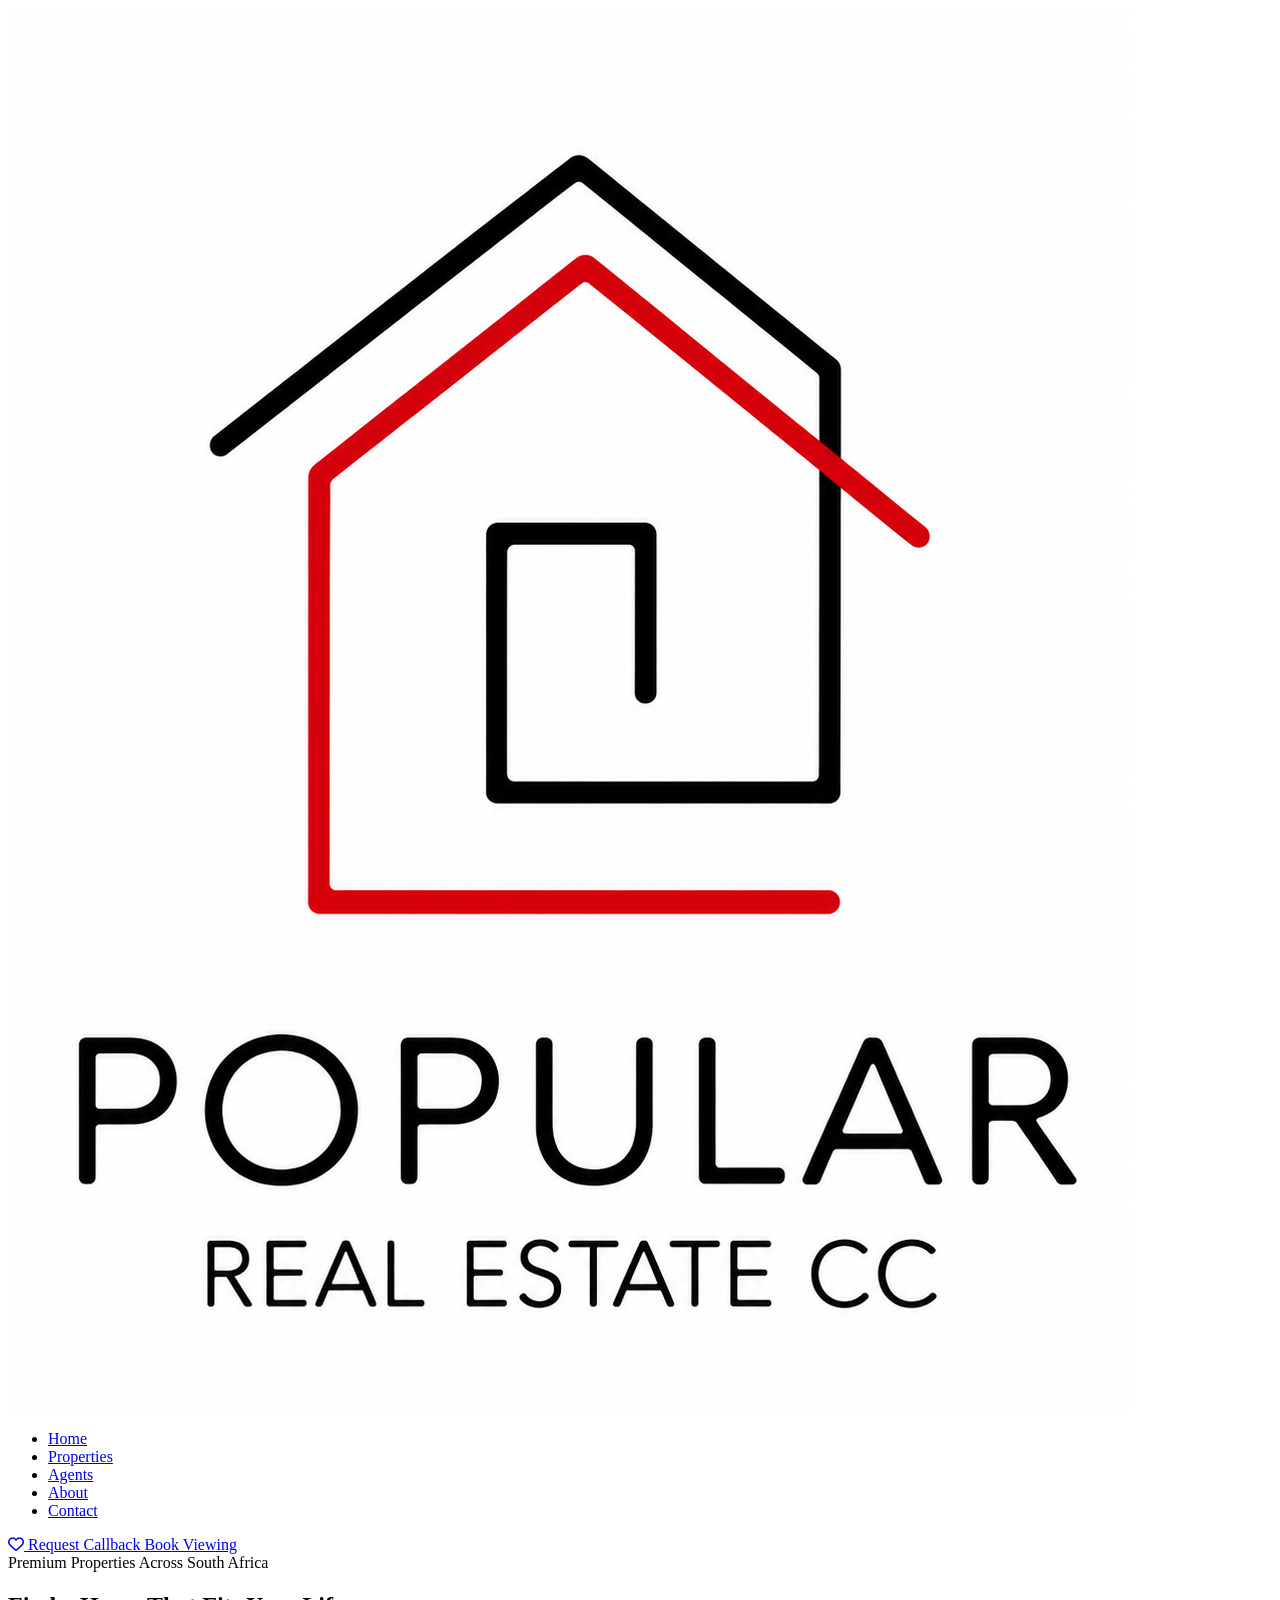
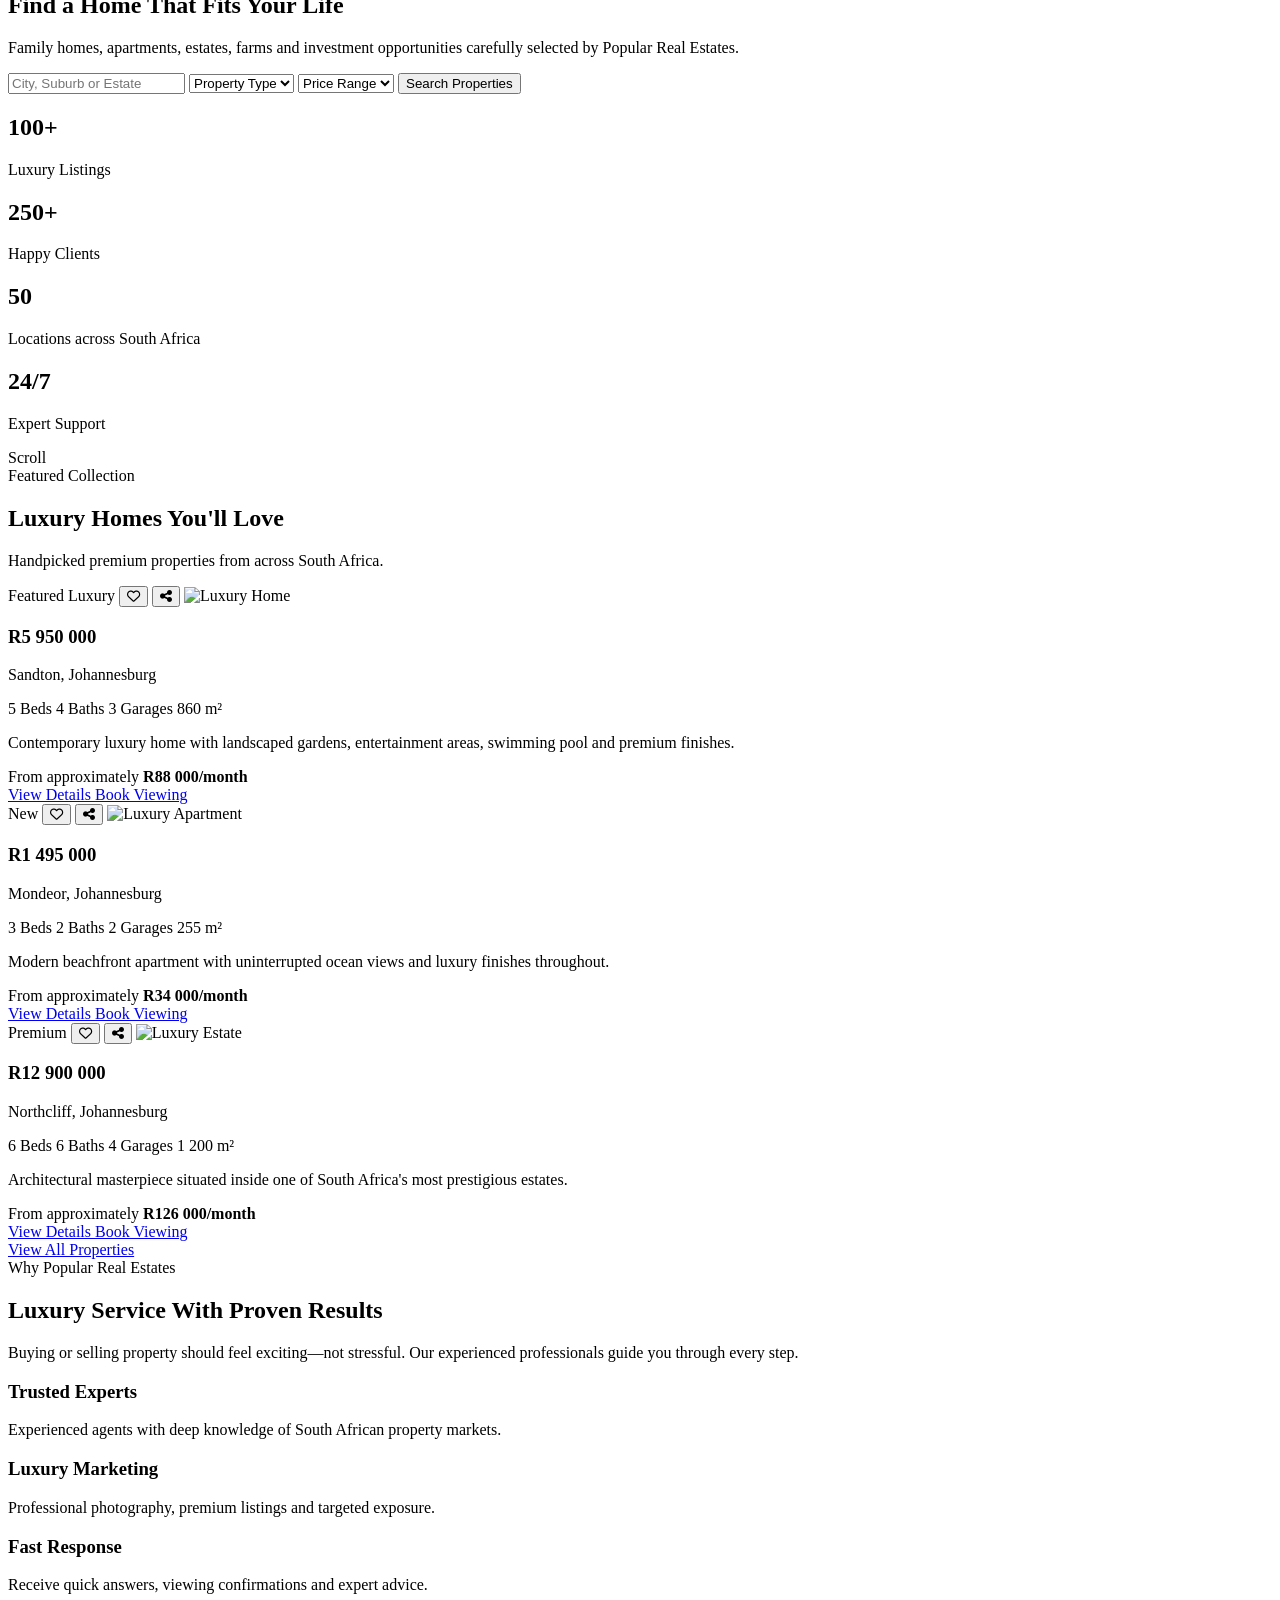
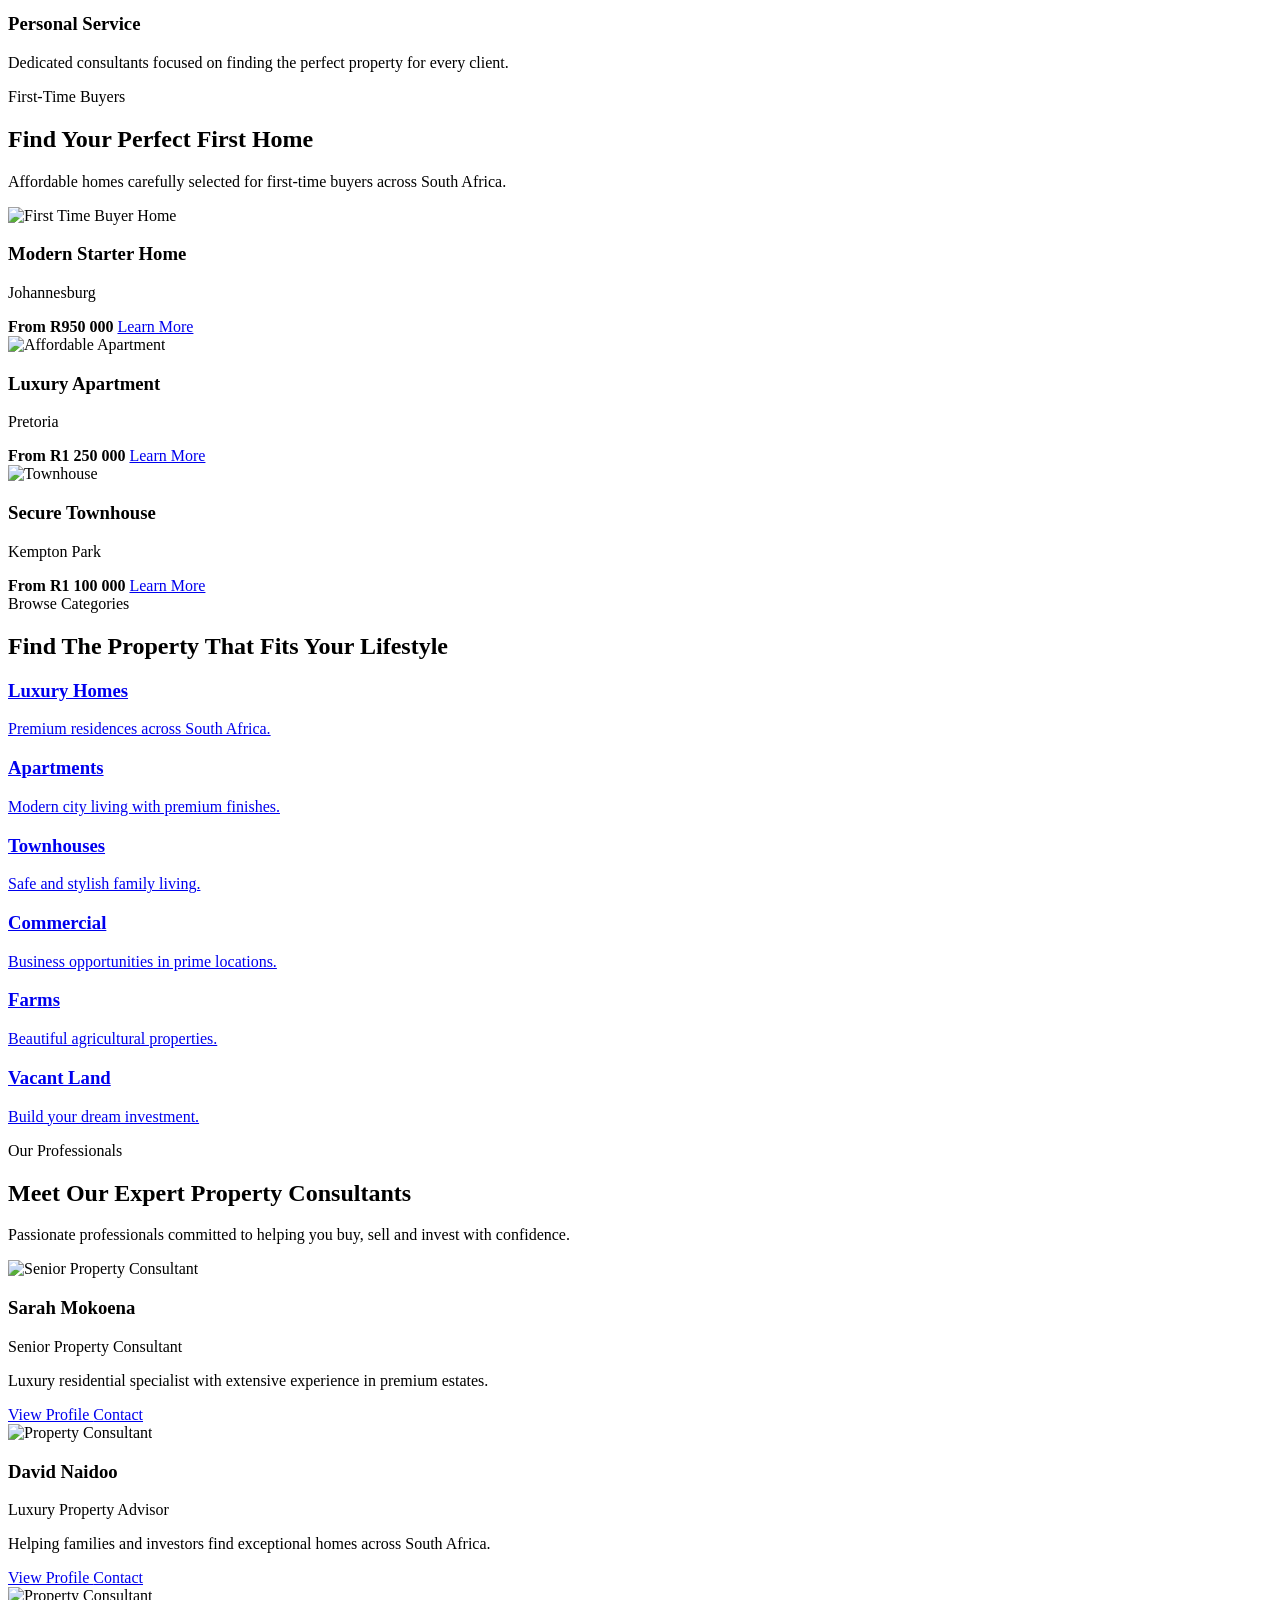
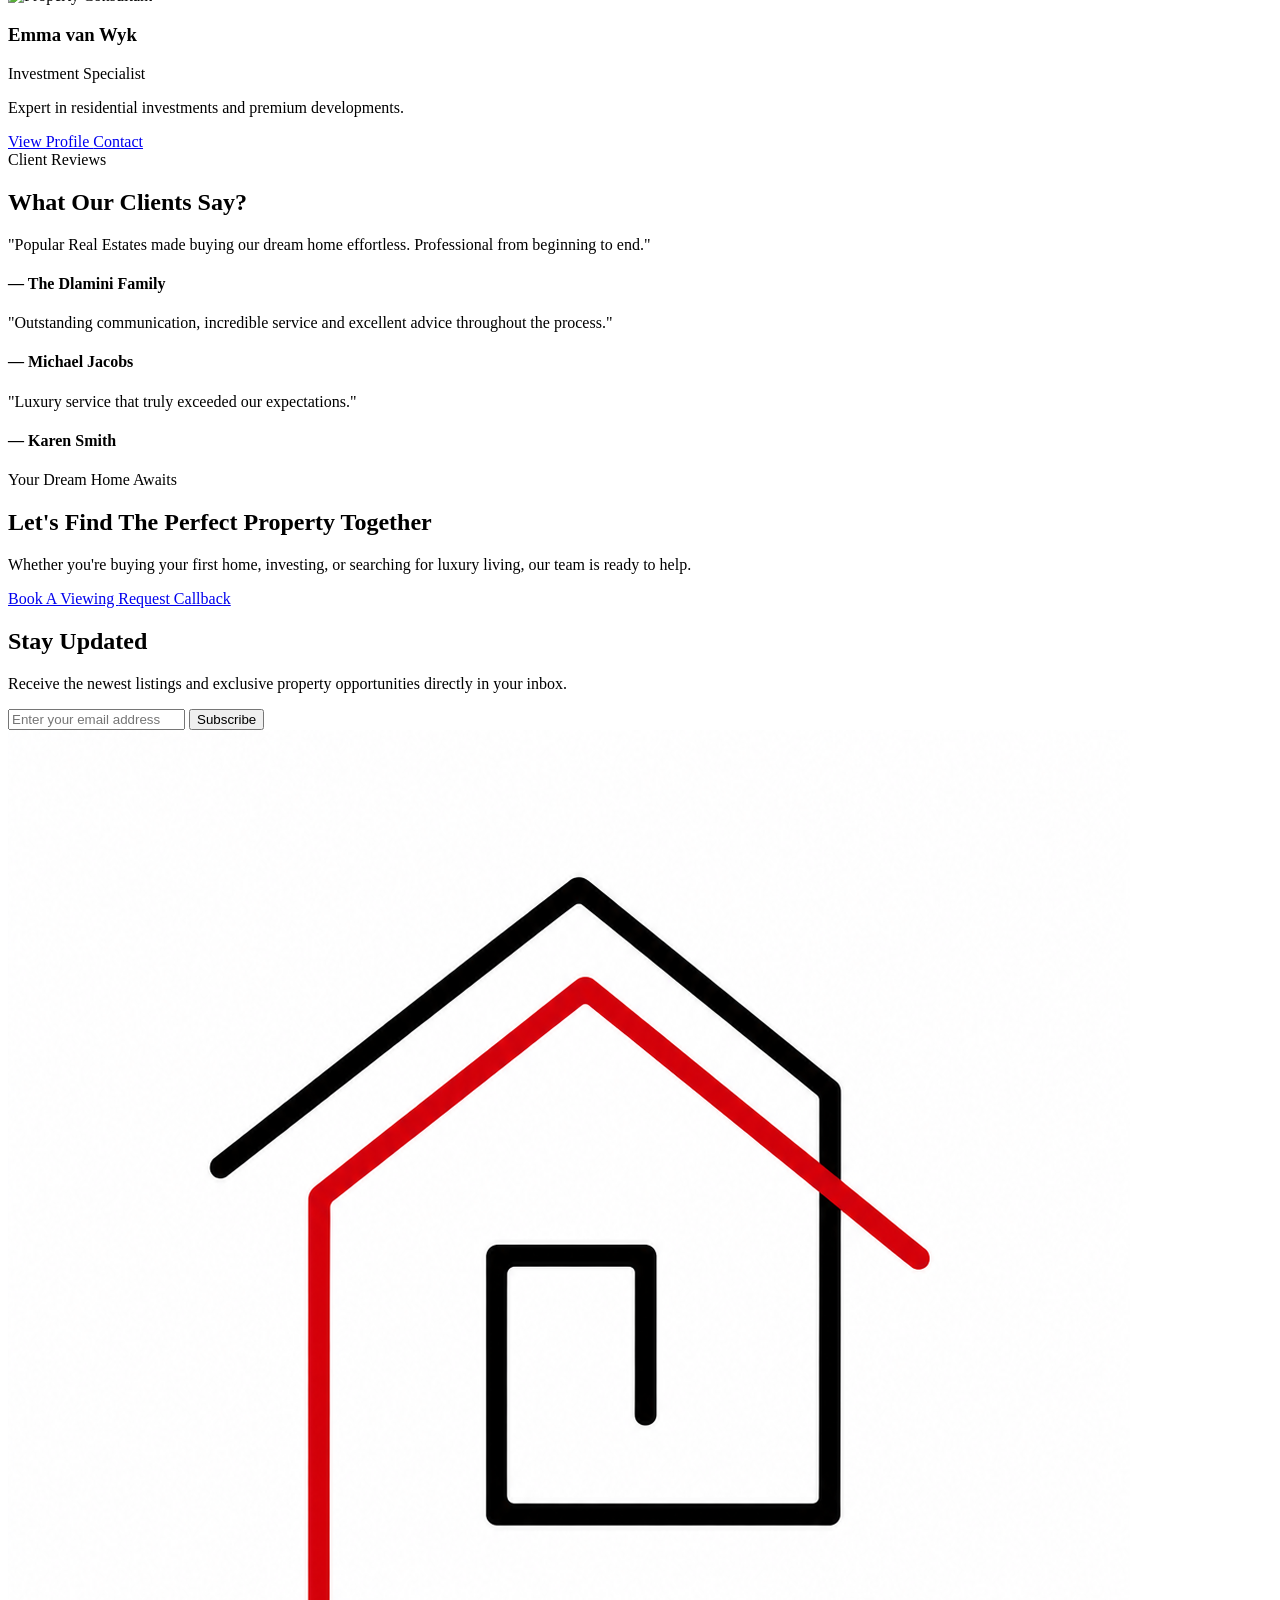
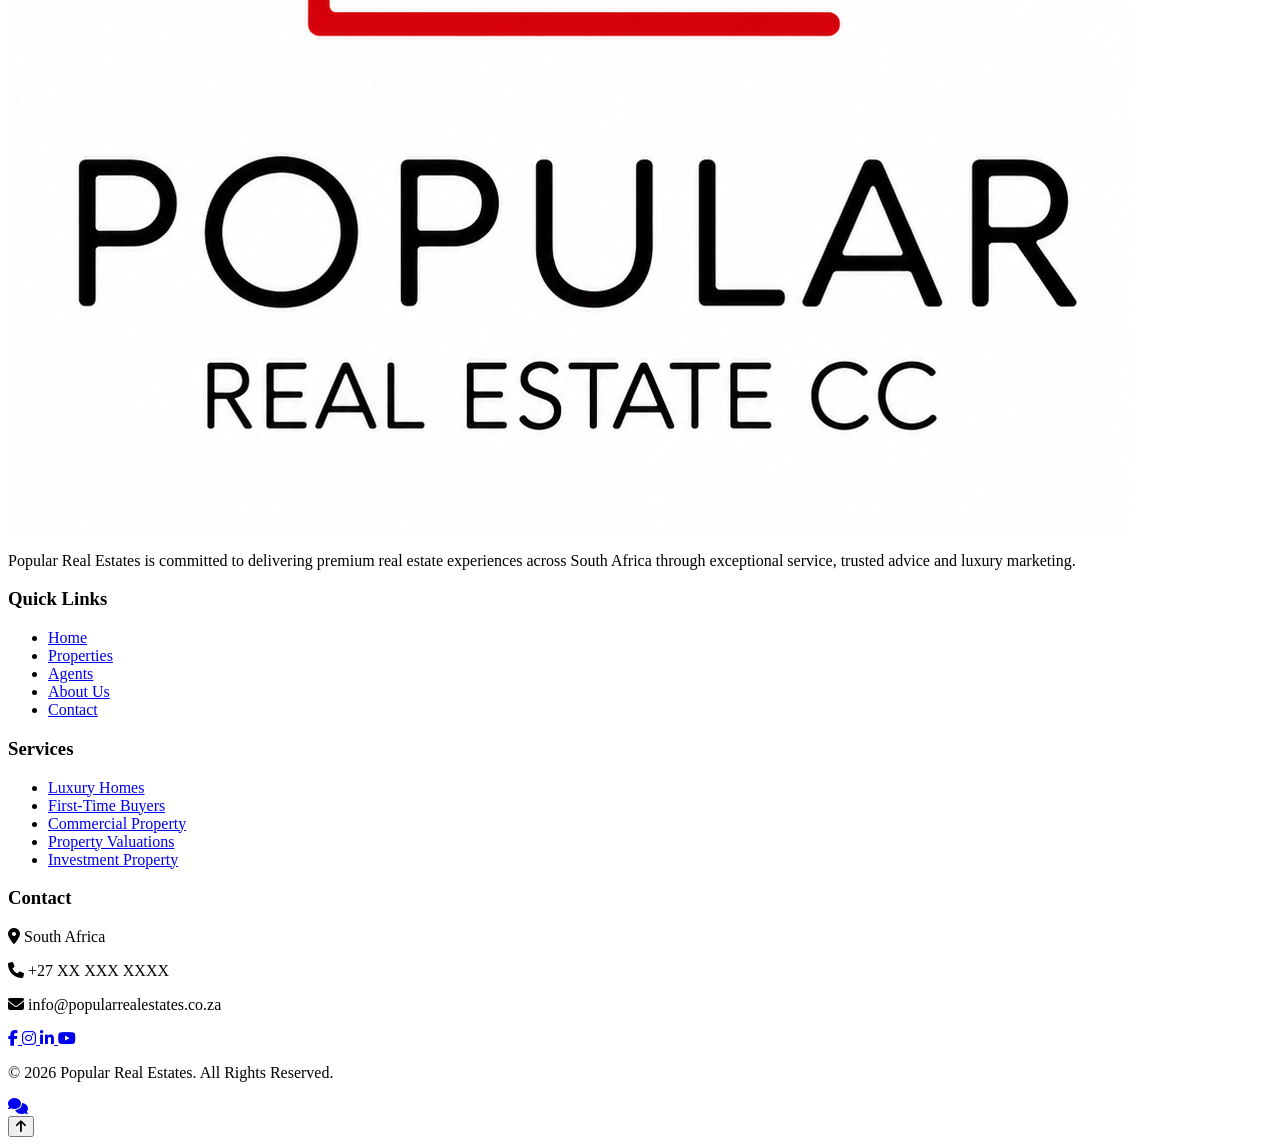
==== index.html @ c2e0d17d "Rename index (1).html to index.html" ====
<!DOCTYPE html>
<html lang="en">

<head>

    <!-- =========================================
         POPULAR REAL ESTATES
         Luxury Real Estate Website
         ========================================= -->

    <meta charset="UTF-8">
    <meta http-equiv="X-UA-Compatible" content="IE=edge">

    <meta name="viewport"
          content="width=device-width, initial-scale=1.0">

    <title>Popular Real Estates </title>

    <meta name="description"
          content="Find luxury homes, apartments, estates, farms, commercial property and investment opportunities across South Africa with Popular Real Estates.">

    <meta name="keywords"
          content="South Africa Real Estate, Luxury Homes, Property, Houses, Apartments, Estates">

    <meta name="author"
          content="Popular Real Estates">

    <meta name="theme-color"
          content="#ffffff">

    <!-- Open Graph -->

    <meta property="og:title"
          content="Popular Real Estates">

    <meta property="og:description"
          content="Luxury Real Estate Across South Africa">

    <meta property="og:type"
          content="website">

    <meta property="og:image"
          content="images/og-image.jpg">

    <meta property="og:url"
          content="https://www.popularrealestates.co.za">

    <!-- Favicon -->

    <link rel="icon"
          href="file_000000007e6871f497534b16cdddd2fa.png">

    <!-- Google Fonts -->

    <link rel="preconnect"
          href="https://fonts.googleapis.com">

    <link rel="preconnect"
          href="https://fonts.gstatic.com"
          crossorigin>

    <link href="https://fonts.googleapis.com/css2?family=Outfit:wght@200;300;400;500;600;700;800&display=swap"
          rel="stylesheet">

<link rel="stylesheet"
href="https://cdnjs.cloudflare.com/ajax/libs/font-awesome/6.6.0/css/all.min.css">

    <!-- CSS -->

    <link rel="stylesheet"
          href="style.css">

</head>

<body>

<div id="loader">

    <div class="loader-logo">

        <img src="file_000000007e6871f497534b16cdddd2fa.png"
             alt="Popular Real Estates">

    </div>

    <div class="loader-line"></div>

</div>

<header>

<nav class="navbar">

<div class="logo">

<a href="index.html">

<img src="file_000000007e6871f497534b16cdddd2fa.png"
     alt="Popular Real Estates Logo">

</a>

</div>

<ul class="nav-links">

<li><a href="index.html" class="active">Home</a></li>

<li><a href="properties.html">Properties</a></li>

<li><a href="agents.html">Agents</a></li>

<li><a href="about.html">About</a></li>

<li><a href="contact.html">Contact</a></li>

</ul>

<div class="nav-actions">

<a href="saved.html"
class="icon-btn">

<i class="far fa-heart"></i>

</a>

<a href="callback.html"
class="btn btn-outline">

Request Callback

</a>

<a href="book-viewing.html"
class="btn btn-primary">

Book Viewing

</a>

</div>

<div class="mobile-menu">

<span></span>

<span></span>

<span></span>

</div>

</nav>

</header>

<main>

<section class="hero">

<div class="hero-overlay"></div>

<div class="hero-content">

<span class="hero-tag">

Premium Properties Across South Africa

</span>

<h1>

Find a Home That Fits Your Life

</h1>

<p>

Family homes, apartments, estates, farms and investment opportunities carefully selected by Popular Real Estates.

</p>

<form class="property-search">

<div class="search-grid">

<input
type="text"
placeholder="City, Suburb or Estate">

<select>

<option>Property Type</option>

<option>House</option>

<option>Apartment</option>

<option>Townhouse</option>

<option>Single rooms</option>

<option>Commercial</option>

<option>Land</option>

</select>

<select>

<option>Price Range</option>

<option>R250 000+</option>

<option>R500 000+</option>

<option>R750 000+</option>

<option>R1 Million+</option>

<option>R5 Million+</option>

</select>

<button type="submit" class="btn btn-primary">
    Search Properties
</button>

</div>

</form>

<div class="hero-stats">

<div>

<h2>100+</h2>

<p>Luxury Listings</p>

</div>

<div>

<h2>250+</h2>

<p>Happy Clients</p>

</div>

<div>

<h2>50</h2>

<p>Locations across South Africa</p>

</div>

<div>

<h2>24/7</h2>

<p>Expert Support</p>

</div>

</div>

</div>

<div class="hero-scroll">

Scroll

</div>

</section>

<section class="featured-properties">

<div class="section-header">

<span>

Featured Collection

</span>

<h2>

Luxury Homes You'll Love

</h2>

<p>

Handpicked premium properties from across South Africa.

</p>

</div>

<div class="property-grid">







<!-- =========================
     Property Card 1
========================== -->

<article class="property-card luxury">

    <div class="property-image">

        <span class="property-badge featured">
            Featured
        </span>

        <span class="property-badge luxury-tag">
            Luxury
        </span>

        <button class="card-icon favourite-btn">

<i class="fa-regular fa-heart"></i>

</button>

<button class="card-icon share-btn">

<i class="fa-solid fa-share-nodes"></i>

</button>

        <img src="https://images.unsplash.com/photo-1600585154340-be6161a56a0c?auto=format&fit=crop&w=1600&q=80"
             alt="Luxury Home"
             loading="lazy">

    </div>

    <div class="property-content">

        <h3>R5 950 000</h3>

        <p class="property-location">

            Sandton, Johannesburg

        </p>

        <div class="property-features">

            <span>5 Beds</span>

            <span>4 Baths</span>

            <span>3 Garages</span>

            <span>860 m²</span>

        </div>

        <p class="property-description">

            Contemporary luxury home with landscaped gardens,
            entertainment areas, swimming pool and premium finishes.

        </p>

        <div class="bond-preview">

            From approximately <strong>R88 000/month</strong>

        </div>

        <div class="card-buttons">

            <a href="property-details.html"
               class="btn btn-outline">

                View Details

            </a>

            <a href="book-viewing.html"
               class="btn btn-primary">

                Book Viewing

            </a>

        </div>

    </div>

</article>

<!-- =========================
     Property Card 2
========================== -->

<article class="property-card">

    <div class="property-image">

        <span class="property-badge new">
            New
        </span>

        <button class="card-icon favourite-btn">

<i class="fa-regular fa-heart"></i>

</button>

        <button class="card-icon share-btn">

<i class="fa-solid fa-share-nodes"></i>

</button>

        <img src="https://images.unsplash.com/photo-1600607687939-ce8a6c25118c?auto=format&fit=crop&w=1600&q=80"
             alt="Luxury Apartment"
             loading="lazy">

    </div>

    <div class="property-content">

        <h3>R1 495 000</h3>

        <p class="property-location">

            Mondeor, Johannesburg 

        </p>

        <div class="property-features">

            <span>3 Beds</span>

            <span>2 Baths</span>

            <span>2 Garages</span>

            <span>255 m²</span>

        </div>

        <p class="property-description">

            Modern beachfront apartment with uninterrupted ocean
            views and luxury finishes throughout.

        </p>

        <div class="bond-preview">

            From approximately <strong>R34 000/month</strong>

        </div>

        <div class="card-buttons">

            <a href="property-details.html"
               class="btn btn-outline">

                View Details

            </a>

            <a href="book-viewing.html"
               class="btn btn-primary">

                Book Viewing

            </a>

        </div>

    </div>

</article>

<!-- =========================
     Property Card 3
========================== -->

<article class="property-card">

    <div class="property-image">

        <span class="property-badge premium">
            Premium
        </span>

        <button class="card-icon favourite-btn">

<i class="fa-regular fa-heart"></i>

</button>

        <button class="card-icon share-btn">

<i class="fa-solid fa-share-nodes"></i>

</button>

        <img src="https://images.unsplash.com/photo-1600047509807-ba8f99d2cdde?auto=format&fit=crop&w=1600&q=80"
             alt="Luxury Estate"
             loading="lazy">

    </div>

    <div class="property-content">

        <h3>R12 900 000</h3>

        <p class="property-location">

            Northcliff, Johannesburg 

        </p>

        <div class="property-features">

            <span>6 Beds</span>

            <span>6 Baths</span>

            <span>4 Garages</span>

            <span>1 200 m²</span>

        </div>

        <p class="property-description">

            Architectural masterpiece situated inside one of South
            Africa's most prestigious estates.

        </p>

        <div class="bond-preview">

            From approximately <strong>R126 000/month</strong>

        </div>

        <div class="card-buttons">

            <a href="property-details.html"
               class="btn btn-outline">

                View Details

            </a>

            <a href="book-viewing.html"
               class="btn btn-primary">

                Book Viewing

            </a>

        </div>

    </div>

</article>

</div>

<div class="section-button">

    <a href="properties.html"
       class="btn btn-primary">

        View All Properties

    </a>

</div>

</section>

<!-- =====================================
     WHY CHOOSE US
===================================== -->

<section class="why-us">

<div class="section-header">

<span>

Why Popular Real Estates

</span>

<h2>

Luxury Service With Proven Results

</h2>

<p>

Buying or selling property should feel exciting—not stressful.
Our experienced professionals guide you through every step.

</p>

</div>

<div class="why-grid">

<div class="why-card">

<h3>Trusted Experts</h3>

<p>

Experienced agents with deep knowledge of South African property markets.

</p>

</div>

<div class="why-card">

<h3>Luxury Marketing</h3>

<p>

Professional photography, premium listings and targeted exposure.

</p>

</div>

<div class="why-card">

<h3>Fast Response</h3>

<p>

Receive quick answers, viewing confirmations and expert advice.

</p>

</div>

<div class="why-card">

<h3>Personal Service</h3>

<p>

Dedicated consultants focused on finding the perfect property for every client.

</p>

</div>

</div>

</section>


<!-- =====================================
     FIRST TIME BUYERS
===================================== -->

<section class="first-buyers">

    <div class="section-header">

        <span>First-Time Buyers</span>

        <h2>Find Your Perfect First Home</h2>

        <p>
            Affordable homes carefully selected for first-time buyers
            across South Africa.
        </p>

    </div>

    <div class="buyer-grid">

        <article class="buyer-card">

            <img src="https://images.unsplash.com/photo-1600573472550-8090b5e0745e?auto=format&fit=crop&w=1600&q=80"
                 alt="First Time Buyer Home"
                 loading="lazy">

            <div class="buyer-content">

                <h3>Modern Starter Home</h3>

                <p>Johannesburg</p>

                <strong>From R950 000</strong>

                <a href="property-details.html"
                   class="btn btn-outline">

                    Learn More

                </a>

            </div>

        </article>

        <article class="buyer-card">

            <img src="https://images.unsplash.com/photo-1600607687644-c7171b42498f?auto=format&fit=crop&w=1600&q=80"
                 alt="Affordable Apartment"
                 loading="lazy">

            <div class="buyer-content">

                <h3>Luxury Apartment</h3>

                <p>Pretoria</p>

                <strong>From R1 250 000</strong>

                <a href="property-details.html"
                   class="btn btn-outline">

                    Learn More

                </a>

            </div>

        </article>

        <article class="buyer-card">

            <img src="https://images.unsplash.com/photo-1605146769289-440113cc3d00?auto=format&fit=crop&w=1600&q=80"
                 alt="Townhouse"
                 loading="lazy">

            <div class="buyer-content">

                <h3>Secure Townhouse</h3>

                <p>Kempton Park</p>

                <strong>From R1 100 000</strong>

                <a href="property-details.html"
                   class="btn btn-outline">

                    Learn More

                </a>

            </div>

        </article>

    </div>

</section>

<!-- =====================================
     PROPERTY CATEGORIES
===================================== -->

<section class="categories">

    <div class="section-header">

        <span>Browse Categories</span>

        <h2>Find The Property That Fits Your Lifestyle</h2>

    </div>

    <div class="category-grid">

        <a href="#" class="category-card">

            <h3>Luxury Homes</h3>

            <p>Premium residences across South Africa.</p>

        </a>

        <a href="#" class="category-card">

            <h3>Apartments</h3>

            <p>Modern city living with premium finishes.</p>

        </a>

        <a href="#" class="category-card">

            <h3>Townhouses</h3>

            <p>Safe and stylish family living.</p>

        </a>

        <a href="#" class="category-card">

            <h3>Commercial</h3>

            <p>Business opportunities in prime locations.</p>

        </a>

        <a href="#" class="category-card">

            <h3>Farms</h3>

            <p>Beautiful agricultural properties.</p>

        </a>

        <a href="#" class="category-card">

            <h3>Vacant Land</h3>

            <p>Build your dream investment.</p>

        </a>

    </div>

</section>

<!-- =====================================
     MEET OUR AGENTS
===================================== -->

<section class="agents">

    <div class="section-header">

        <span>Our Professionals</span>

        <h2>Meet Our Expert Property Consultants</h2>

        <p>
            Passionate professionals committed to helping you buy,
            sell and invest with confidence.
        </p>

    </div>

    <div class="agents-grid">

        <article class="agent-card">

            <img src="https://images.unsplash.com/photo-1504593811423-6dd665756598?auto=format&fit=crop&w=800&q=80"
                 alt="Senior Property Consultant"
                 loading="lazy">

            <div class="agent-content">

                <h3>Sarah Mokoena</h3>

                <span>Senior Property Consultant</span>

                <p>
                    Luxury residential specialist with extensive
                    experience in premium estates.
                </p>

                <div class="agent-buttons">

                    <a href="agents.html"
                       class="btn btn-outline">
                        View Profile
                    </a>

                    <a href="contact.html"
                       class="btn btn-primary">
                        Contact
                    </a>

                </div>

            </div>

        </article>

        <article class="agent-card">

            <img src="https://images.unsplash.com/photo-1506794778202-cad84cf45f1d?auto=format&fit=crop&w=800&q=80"
                 alt="Property Consultant"
                 loading="lazy">

            <div class="agent-content">

                <h3>David Naidoo</h3>

                <span>Luxury Property Advisor</span>

                <p>
                    Helping families and investors find exceptional
                    homes across South Africa.
                </p>

                <div class="agent-buttons">

                    <a href="agents.html"
                       class="btn btn-outline">
                        View Profile
                    </a>

                    <a href="contact.html"
                       class="btn btn-primary">
                        Contact
                    </a>

                </div>

            </div>

        </article>

        <article class="agent-card">

            <img src="https://images.unsplash.com/photo-1500648767791-00dcc994a43e?auto=format&fit=crop&w=800&q=80"
                 alt="Property Consultant"
                 loading="lazy">

            <div class="agent-content">

                <h3>Emma van Wyk</h3>

                <span>Investment Specialist</span>

                <p>
                    Expert in residential investments and premium
                    developments.
                </p>

                <div class="agent-buttons">

                    <a href="agents.html"
                       class="btn btn-outline">
                        View Profile
                    </a>

                    <a href="contact.html"
                       class="btn btn-primary">
                        Contact
                    </a>

                </div>

            </div>

        </article>

    </div>

</section>

<!-- =====================================
     TESTIMONIALS
===================================== -->

<section class="testimonials">

    <div class="section-header">

        <span>Client Reviews</span>

        <h2>What Our Clients Say?</h2>

    </div>

    <div class="testimonial-grid">

        <article class="testimonial-card">

            <p>

                "Popular Real Estates made buying our dream home
                effortless. Professional from beginning to end."

            </p>

            <h4>— The Dlamini Family</h4>

        </article>

        <article class="testimonial-card">

            <p>

                "Outstanding communication, incredible service and
                excellent advice throughout the process."

            </p>

            <h4>— Michael Jacobs</h4>

        </article>

        <article class="testimonial-card">

            <p>

                "Luxury service that truly exceeded our expectations."

            </p>

            <h4>— Karen Smith</h4>

        </article>

    </div>

</section>

<!-- =====================================
     CALL TO ACTION
===================================== -->

<section class="cta">

    <div class="cta-content">

        <span>Your Dream Home Awaits</span>

        <h2>
            Let's Find The Perfect Property Together
        </h2>

        <p>

            Whether you're buying your first home, investing,
            or searching for luxury living, our team is ready
            to help.

        </p>

        <div class="cta-buttons">

            <a href="book-viewing.html"
               class="btn btn-primary">

                Book A Viewing

            </a>

            <a href="callback.html"
               class="btn btn-outline">

                Request Callback

            </a>

        </div>

    </div>

</section>

<!-- =====================================
     NEWSLETTER
===================================== -->

<section class="newsletter">

    <div class="newsletter-content">

        <h2>
            Stay Updated
        </h2>

        <p>

            Receive the newest listings and exclusive property
            opportunities directly in your inbox.

        </p>

        <form class="newsletter-form">

            <input
                type="email"
                placeholder="Enter your email address"
                required>

            <button type="submit"
                    class="btn btn-primary">

                Subscribe

            </button>

    </form>  
  
    </div>  
  
</section>  
  
<!-- =====================================  
     FOOTER  
===================================== -->  
  
</main>  
  
<footer class="footer">  
  
    <div class="footer-container">  
  
        <div class="footer-column">  
  
            <img src="file_000000007e6871f497534b16cdddd2fa.png"  
                 alt="Popular Real Estates Logo"  
                 class="footer-logo">  
  
            <p>  
                Popular Real Estates is committed to delivering premium  
                real estate experiences across South Africa through  
                exceptional service, trusted advice and luxury marketing.  
            </p>  
  
        </div>  
  
        <div class="footer-column">  
  
            <h3>Quick Links</h3>  
  
            <ul>  
  
                <li><a href="index.html">Home</a></li>  
  
                <li><a href="properties.html">Properties</a></li>  
  
                <li><a href="agents.html">Agents</a></li>  
  
                <li><a href="about.html">About Us</a></li>  
  
                <li><a href="contact.html">Contact</a></li>  
  
            </ul>  
  
        </div>  
  
        <div class="footer-column">  
  
            <h3>Services</h3>  
  
            <ul>  
  
                <li><a href="#">Luxury Homes</a></li>  
  
                <li><a href="#">First-Time Buyers</a></li>  
  
                <li><a href="#">Commercial Property</a></li>  
  
                <li><a href="#">Property Valuations</a></li>  
  
                <li><a href="#">Investment Property</a></li>  
  
            </ul>  
  
        </div>  
  
        <div class="footer-column">  
  
            <h3>Contact</h3>  

  <p><i class="fas fa-location-dot"></i> South Africa</p>

<p><i class="fas fa-phone"></i> +27 XX XXX XXXX</p>

<p><i class="fas fa-envelope"></i> info@popularrealestates.co.za</p>  
  
            <div class="social-links">  
  
                <a href="#" aria-label="Facebook">
    <i class="fab fa-facebook-f"></i>
</a>

<a href="#" aria-label="Instagram">
    <i class="fab fa-instagram"></i>
</a>

<a href="#" aria-label="LinkedIn">
    <i class="fab fa-linkedin-in"></i>
</a>

<a href="#" aria-label="YouTube">
    <i class="fab fa-youtube"></i>
</a>
            </div>  
  
        </div>  
  
    </div>  
  
    <div class="footer-bottom">  
  
        <p>  
            © 2026 Popular Real Estates. All Rights Reserved.  
        </p>  
  
    </div>  
  
</footer>  
  
<!-- =====================================  
     FLOATING ACTION BUTTONS  
===================================== -->  
  
<div class="floating-actions">

<a href="#"
   class="floating-btn chatbot-btn"
   aria-label="AI Chat">

<i class="fas fa-comments"></i>

</a>

</div>
  
<!-- =====================================  
     MOBILE BOTTOM NAVIGATION  
===================================== -->  
  

  
<!-- =====================================  
     BACK TO TOP BUTTON  
===================================== -->  
  
<button id="backToTop"  
        class="back-to-top"  
        aria-label="Back to Top">  
  
    <i class="fas fa-arrow-up"></i>  
  
</button>  
  
<!-- =====================================  
     JAVASCRIPT  
===================================== -->  
  
<script src="script.js"></script>  
  
</body>  
  
</html>
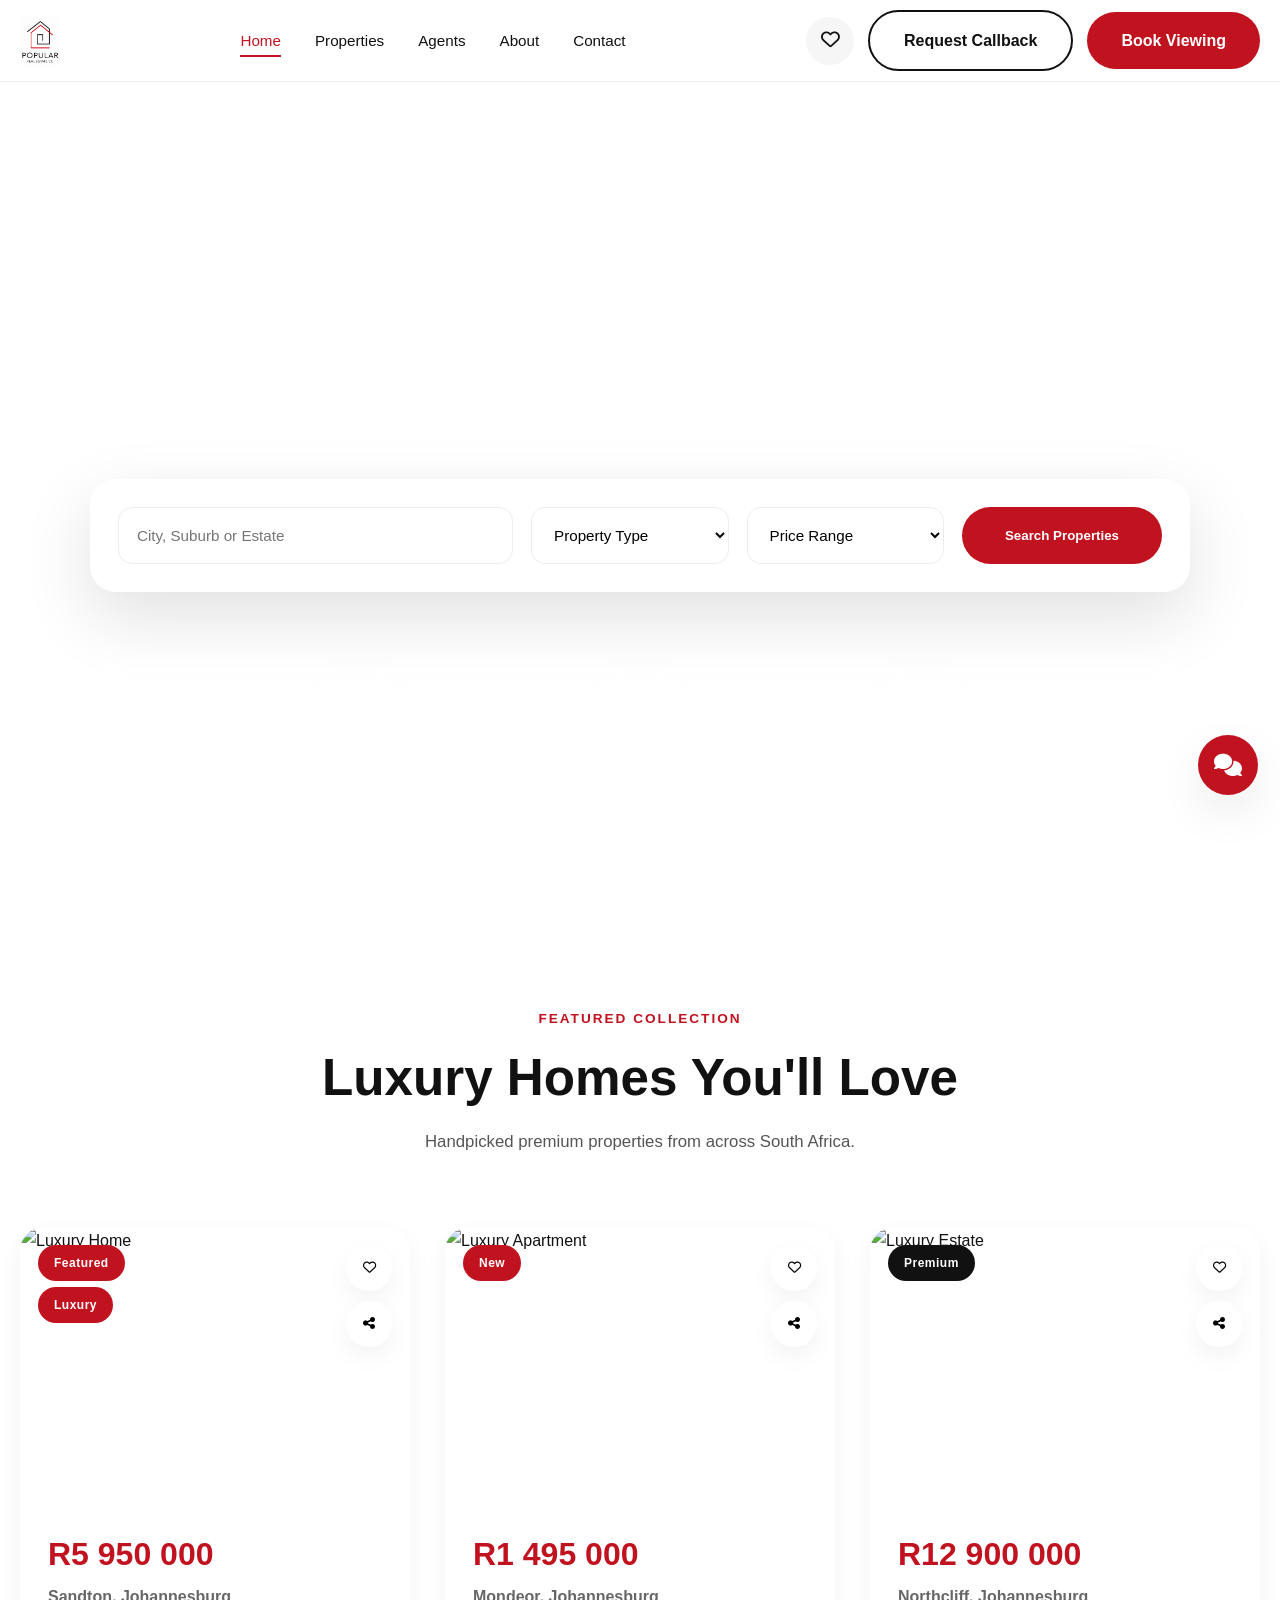
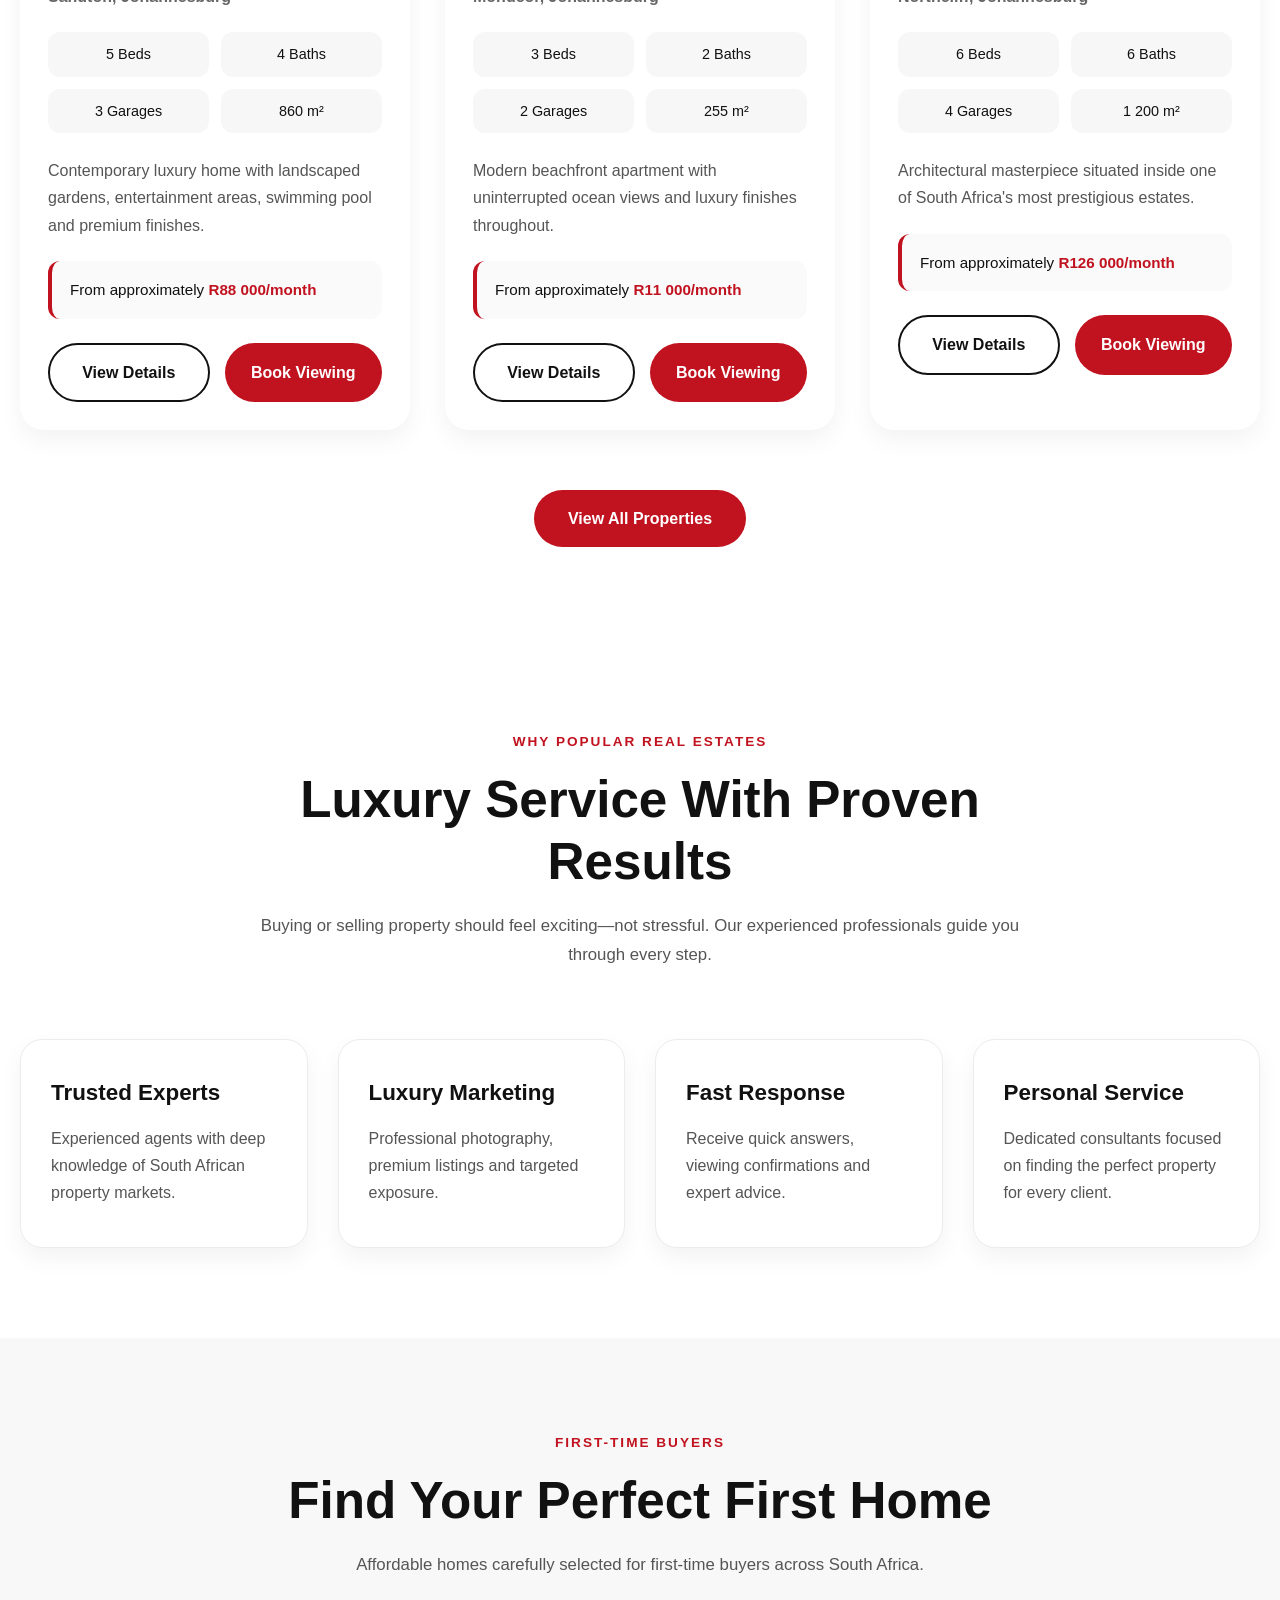
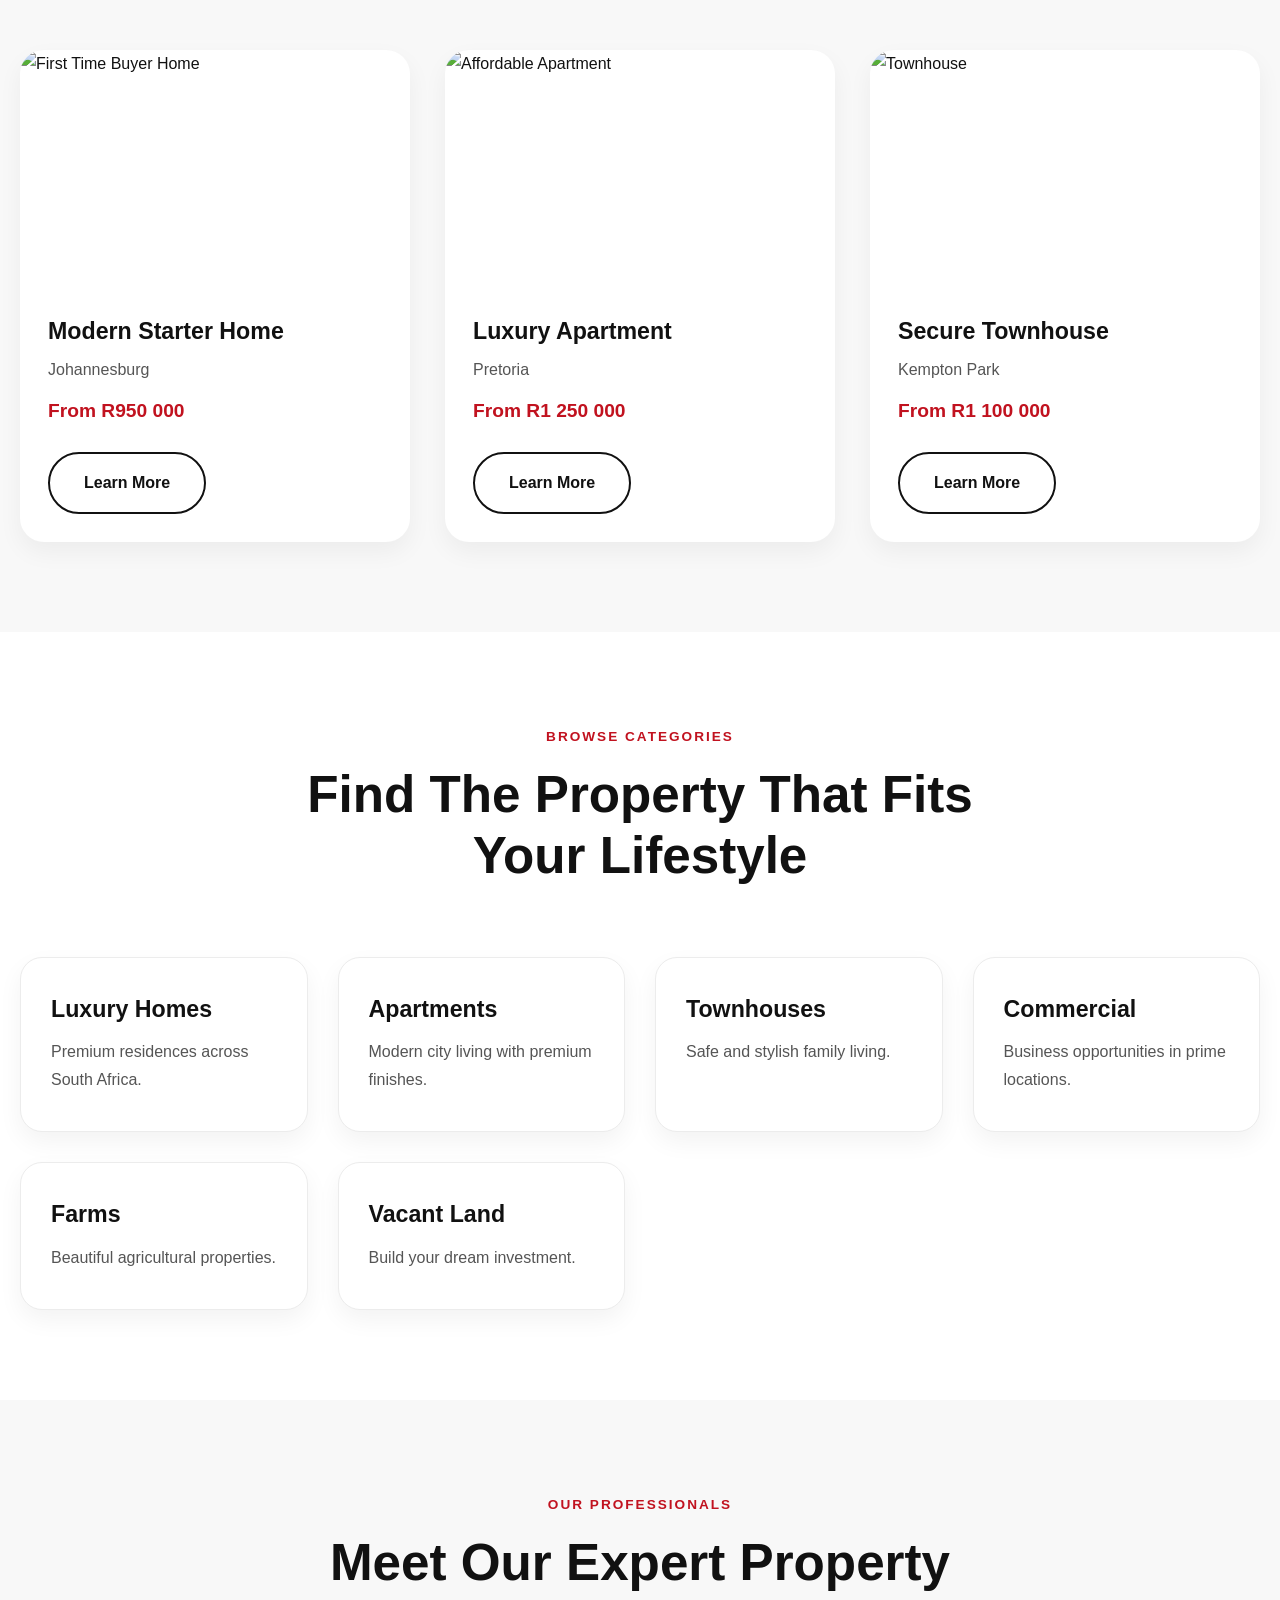
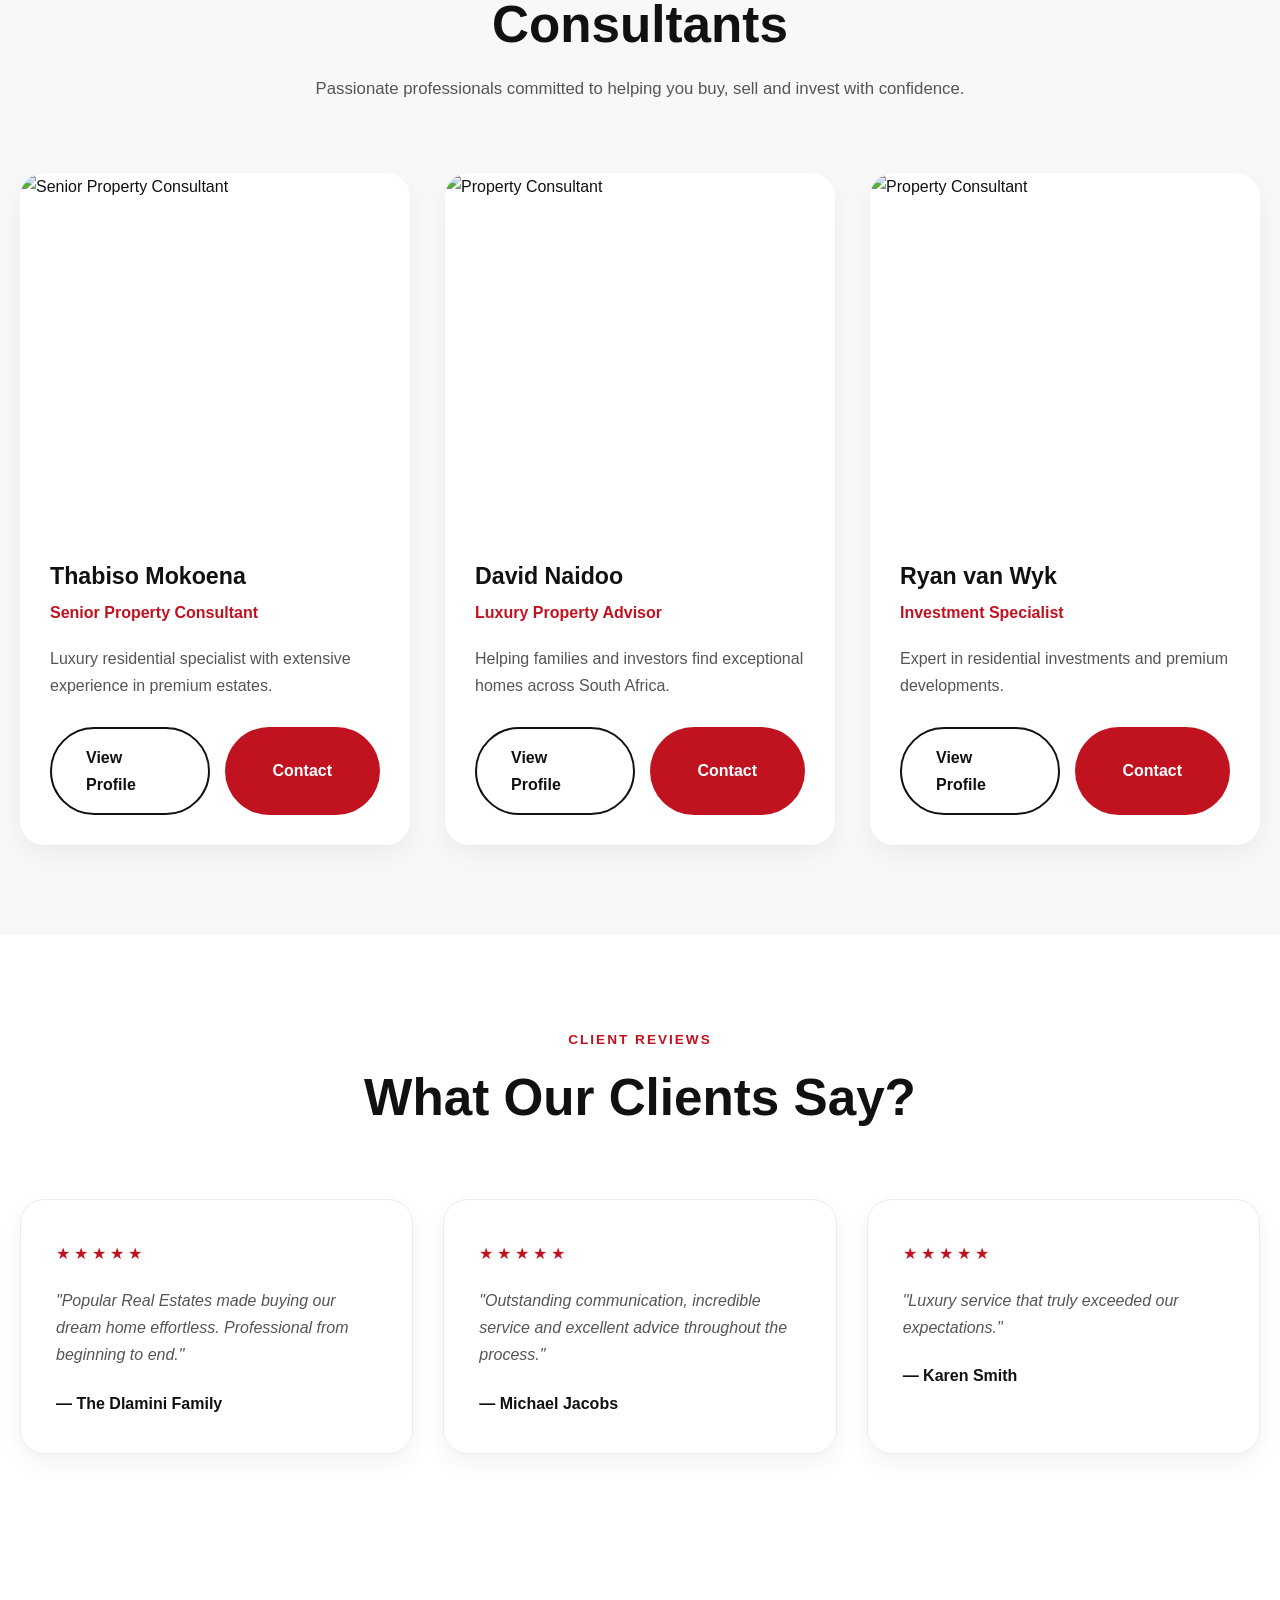
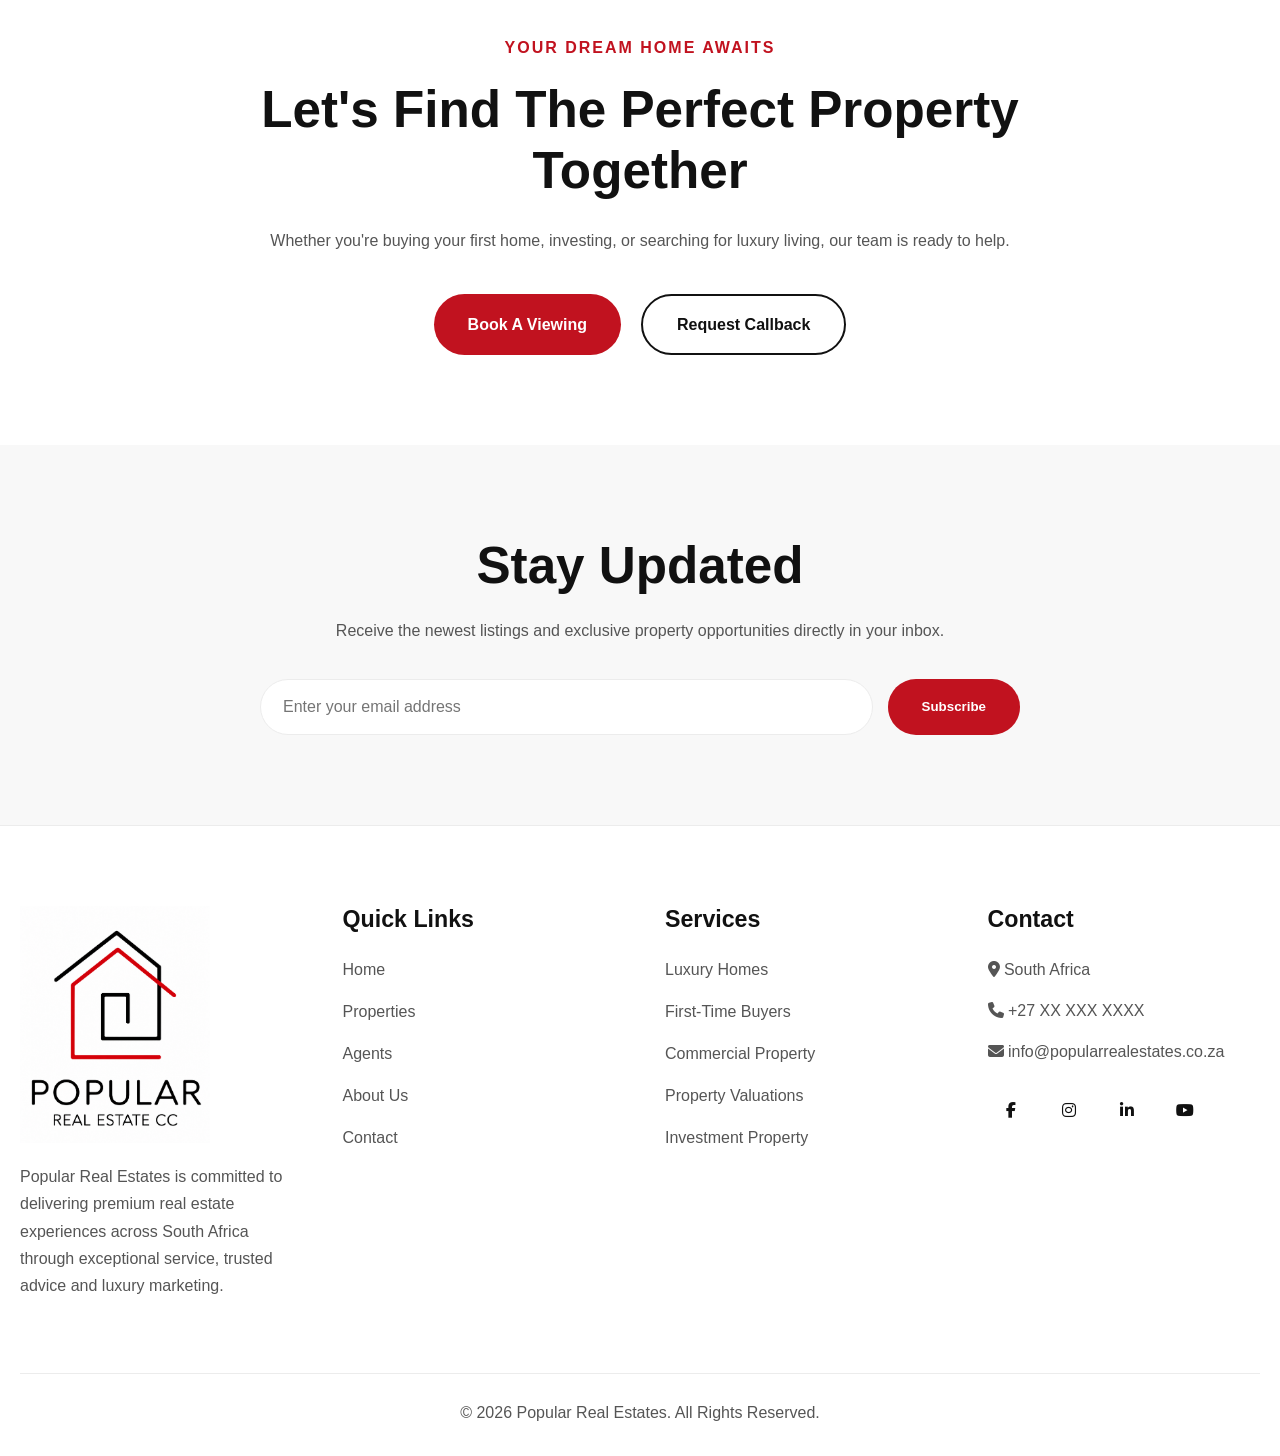
==== commit ea5addfa: "Update agent names and pricing in index.html" ====
--- a/index.html
+++ b/index.html
@@ -461,7 +461,7 @@
 
         <div class="bond-preview">
 
-            From approximately <strong>R34 000/month</strong>
+            From approximately <strong>R11 000/month</strong>
 
         </div>
 
@@ -870,7 +870,7 @@
 
             <div class="agent-content">
 
-                <h3>Sarah Mokoena</h3>
+                <h3>Thabiso Mokoena</h3>
 
                 <span>Senior Property Consultant</span>
 
@@ -940,7 +940,7 @@
 
             <div class="agent-content">
 
-                <h3>Emma van Wyk</h3>
+                <h3>Ryan van Wyk</h3>
 
                 <span>Investment Specialist</span>
 
--- a/style.css
+++ b/style.css
@@ -0,0 +1,2156 @@
+/*====================================================
+  POPULAR REAL ESTATES
+  Luxury Real Estate Website
+  Global Styles
+====================================================*/
+
+/*=========================
+  RESET
+=========================*/
+
+*,
+*::before,
+*::after{
+    margin:0;
+    padding:0;
+    box-sizing:border-box;
+}
+
+html{
+    scroll-behavior:smooth;
+    font-size:16px;
+}
+
+body{
+    font-family:"Outfit",sans-serif;
+    background:#ffffff;
+    color:#111111;
+    line-height:1.7;
+    overflow-x:hidden;
+    text-rendering:optimizeLegibility;
+    -webkit-font-smoothing:antialiased;
+}
+
+/*=========================
+  ROOT VARIABLES
+=========================*/
+
+:root{
+
+    --white:#ffffff;
+    --black:#111111;
+    --dark:#1b1b1b;
+    --light:#f8f8f8;
+
+    --red:#c1121f;
+    --red-hover:#9b0d18;
+
+    --text:#555555;
+    --border:#ececec;
+
+    --shadow-small:0 10px 25px rgba(0,0,0,.05);
+    --shadow-medium:0 18px 45px rgba(0,0,0,.08);
+    --shadow-large:0 25px 70px rgba(0,0,0,.12);
+
+    --radius:18px;
+    --radius-small:12px;
+    --radius-large:30px;
+
+    --transition:.35s ease;
+
+    --max-width:1300px;
+
+}
+
+/*=========================
+  GLOBAL
+=========================*/
+
+img{
+    display:block;
+    width:100%;
+    height:auto;
+}
+
+a{
+    text-decoration:none;
+    color:inherit;
+    transition:var(--transition);
+}
+
+ul{
+    list-style:none;
+}
+
+button,
+input,
+select,
+textarea{
+    font-family:inherit;
+    outline:none;
+    border:none;
+}
+
+section{
+    padding:90px 20px;
+}
+
+main{
+    overflow:hidden;
+}
+
+.container{
+    width:100%;
+    max-width:var(--max-width);
+    margin:auto;
+}
+
+/*=========================
+  TYPOGRAPHY
+=========================*/
+
+h1,
+h2,
+h3,
+h4{
+    color:var(--black);
+    font-weight:700;
+    line-height:1.2;
+}
+
+h1{
+    font-size:clamp(2.6rem,6vw,5rem);
+}
+
+h2{
+    font-size:clamp(2rem,4vw,3.3rem);
+}
+
+h3{
+    font-size:1.45rem;
+}
+
+p{
+    color:var(--text);
+}
+
+.section-header{
+    max-width:760px;
+    margin:0 auto 70px;
+    text-align:center;
+}
+
+.section-header span{
+
+    color:var(--red);
+    font-weight:700;
+    letter-spacing:2px;
+    text-transform:uppercase;
+    font-size:.85rem;
+
+}
+
+.section-header h2{
+
+    margin-top:15px;
+    margin-bottom:20px;
+
+}
+
+.section-header p{
+
+    font-size:1.05rem;
+
+}
+
+/*=========================
+  BUTTONS
+=========================*/
+
+.btn{
+
+    display:inline-flex;
+    justify-content:center;
+    align-items:center;
+
+    padding:15px 34px;
+
+    border-radius:999px;
+
+    font-weight:600;
+
+    cursor:pointer;
+
+    transition:all .35s ease;
+
+}
+
+.btn-primary{
+
+    background:var(--red);
+
+    color:#fff;
+
+}
+
+.btn-primary:hover{
+
+    background:var(--red-hover);
+
+    transform:translateY(-3px);
+
+    box-shadow:var(--shadow-medium);
+
+}
+
+.btn-outline{
+
+    border:2px solid var(--black);
+
+    color:var(--black);
+
+    background:#fff;
+
+}
+
+.btn-outline:hover{
+
+    background:var(--black);
+
+    color:#fff;
+
+    transform:translateY(-3px);
+
+}
+
+/*=========================
+  LOADER
+=========================*/
+
+#loader{
+
+    position:fixed;
+
+    inset:0;
+
+    background:#fff;
+
+    display:flex;
+
+    justify-content:center;
+
+    align-items:center;
+
+    flex-direction:column;
+
+    z-index:99999;
+
+}
+
+.loader-logo{
+
+    width:170px;
+
+    margin-bottom:35px;
+
+}
+
+.loader-line{
+
+    width:180px;
+
+    height:4px;
+
+    background:#efefef;
+
+    border-radius:999px;
+
+    overflow:hidden;
+
+    position:relative;
+
+}
+
+.loader-line::before{
+
+    content:"";
+
+    position:absolute;
+
+    inset:0;
+
+    background:var(--red);
+
+    animation:loading 2s infinite;
+
+}
+
+@keyframes loading{
+
+    0%{
+
+        transform:translateX(-100%);
+
+    }
+
+    100%{
+
+        transform:translateX(100%);
+
+    }
+
+}
+
+/*====================================================
+  STICKY NAVIGATION
+====================================================*/
+
+header{
+    position:fixed;
+    top:0;
+    left:0;
+    width:100%;
+    z-index:1000;
+    background:#ffffff;
+    backdrop-filter:none;
+    -webkit-backdrop-filter:none;
+    border-bottom:1px solid rgba(0,0,0,.06);
+    transition:all .35s ease;
+}
+
+.navbar{
+
+    max-width:1300px;
+
+    margin:auto;
+
+    padding:10px 20px;
+
+    display: flex;
+
+    justify-content:space-between;
+
+    align-items:center;
+
+    gap:20px;
+
+}
+
+.logo img{
+    width:40px;
+    height:auto;
+    display:flex;
+    object-fit:contain;
+    image-rendering:auto;
+  }
+
+.nav-links{
+
+    display:flex;
+
+    align-items:center;
+
+    gap:34px;
+
+}
+
+.nav-links a{
+
+    font-size:.95rem;
+
+    font-weight:500;
+
+    position:relative;
+
+    color:var(--black);
+
+    transition:.3s;
+
+}
+
+.nav-links a::after{
+
+    content:"";
+
+    position:absolute;
+
+    left:0;
+
+    bottom:-8px;
+
+    width:0;
+
+    height:2px;
+
+    background:var(--red);
+
+    transition:.35s;
+
+}
+
+.nav-links a:hover::after,
+.nav-links a.active::after{
+
+    width:100%;
+
+}
+
+.nav-links a:hover,
+.nav-links a.active{
+
+    color:var(--red);
+
+}
+
+.nav-actions{
+
+    display:flex;
+
+    align-items:center;
+
+    gap:14px;
+
+}
+
+.icon-btn{
+
+    width:48px;
+
+    height:48px;
+
+    border-radius:50%;
+
+    display:flex;
+
+    justify-content:center;
+
+    align-items:center;
+
+    background:#f6f6f6;
+
+    font-size:1.15rem;
+
+    transition:.35s;
+
+}
+
+.icon-btn:hover{
+
+    background:var(--red);
+
+    color:#fff;
+
+    transform:translateY(-3px);
+
+}
+
+.mobile-menu{
+
+    display:none;
+
+    flex-direction:column;
+
+    gap:5px;
+
+    cursor:pointer;
+
+}
+
+.mobile-menu span{
+
+    width:28px;
+
+    height:3px;
+
+    border-radius:999px;
+
+    background:var(--black);
+
+    transition:.35s;
+
+}
+
+/*====================================================
+  HERO SECTION
+====================================================*/
+
+.hero{
+
+    position:relative;
+
+    min-height:100vh;
+
+    display:flex;
+
+    align-items:center;
+
+    justify-content:center;
+
+    padding:80px 20px 120px;
+
+background:url("https://images.unsplash.com/photo-1600585154340-be6161a56a0c?auto=format&fit=crop&w=1920&q=80") center center/cover no-repeat;
+
+    overflow:hidden;
+
+}
+
+.hero-overlay{
+
+    position:absolute;
+
+    inset:0;
+
+    background: transparent;
+
+}
+
+.hero-content{
+
+    position:relative;
+
+    z-index:2;
+
+    max-width:1100px;
+
+    width:100%;
+
+    text-align:center;
+
+    color:#fff;
+
+}
+
+.hero-tag{
+
+    display:inline-block;
+
+    padding:10px 24px;
+
+    border-radius:999px;
+
+    background:rgba(255,255,255,.15);
+
+    backdrop-filter:blur(10px);
+
+    margin-bottom:28px;
+
+    letter-spacing:1px;
+
+    font-size:.9rem;
+
+    font-weight:600;
+
+}
+
+.hero h1{
+
+    color:#fff;
+
+    margin-bottom:25px;
+
+    max-width:900px;
+
+    margin-left:auto;
+
+    margin-right:auto;
+
+}
+
+.hero p{
+
+    color:rgba(255,255,255,.88);
+
+    font-size:1.15rem;
+
+    max-width:760px;
+
+    margin:0 auto 55px;
+
+}
+
+/*====================================================
+  PROPERTY SEARCH
+====================================================*/
+
+.property-search{
+
+    background:#fff;
+
+    border-radius:26px;
+
+    padding:28px;
+
+    box-shadow:var(--shadow-large);
+
+}
+
+.search-grid{
+
+    display:grid;
+
+    grid-template-columns:2fr 1fr 1fr auto;
+
+    gap:18px;
+
+}
+
+.search-grid input,
+.search-grid select{
+
+    width:100%;
+
+    padding:18px 18px;
+
+    background:#ffffff;
+
+    border:1px solid var(--border);
+
+    border-radius:14px;
+
+    font-size:.95rem;
+
+    transition:.3s;
+
+}
+
+.search-grid input:focus,
+.search-grid select:focus{
+
+    border-color:var(--red);
+
+}
+
+.search-grid button{
+
+    min-width:200px;
+
+}
+
+/*====================================================
+  HERO STATS
+====================================================*/
+
+.hero-stats{
+
+    margin-top:70px;
+
+    display:grid;
+
+    grid-template-columns:repeat(4,1fr);
+
+    gap:25px;
+
+}
+
+.hero-stats div{
+
+    padding:28px 20px;
+
+    border-radius:22px;
+
+    background:rgba(255,255,255,.12);
+
+    backdrop-filter:blur(14px);
+
+}
+
+.hero-stats h2{
+
+    color:#fff;
+
+    margin-bottom:8px;
+
+    font-size:2.2rem;
+
+}
+
+.hero-stats p{
+
+    margin:0;
+
+    color:rgba(255,255,255,.82);
+
+    font-size:.95rem;
+
+}
+
+/*====================================================
+  SCROLL INDICATOR
+====================================================*/
+
+.hero-scroll{
+
+    position:absolute;
+
+    bottom:35px;
+
+    left:50%;
+
+    transform:translateX(-50%);
+
+    color:#fff;
+
+    letter-spacing:3px;
+
+    font-size:.8rem;
+
+    text-transform:uppercase;
+
+    animation:scrollFloat 2s infinite;
+
+}
+
+@keyframes scrollFloat{
+
+    0%{
+
+        transform:translate(-50%,0);
+
+    }
+
+    50%{
+
+        transform:translate(-50%,10px);
+
+    }
+
+    100%{
+
+        transform:translate(-50%,0);
+
+    }
+
+}
+
+/*====================================================
+  FEATURED PROPERTIES
+====================================================*/
+
+.featured-properties{
+
+    background:#ffffff;
+
+}
+
+.property-grid{
+
+    display:grid;
+
+    grid-template-columns:repeat(auto-fit,minmax(340px,1fr));
+
+    gap:35px;
+
+    margin-top:20px;
+
+}
+
+.property-card{
+
+    background:var(--white);
+
+    border-radius:24px;
+
+    overflow:hidden;
+
+    box-shadow:var(--shadow-small);
+
+    transition:all .45s ease;
+
+    position:relative;
+
+}
+
+.property-card:hover{
+
+    transform:translateY(-12px);
+
+    box-shadow:var(--shadow-large);
+
+}
+
+.property-image{
+
+    position:relative;
+
+    overflow:hidden;
+
+    height:280px;
+
+}
+
+.property-image img{
+
+    width:100%;
+
+    height:100%;
+
+    object-fit:cover;
+
+    transition:transform .8s ease;
+
+}
+
+.property-card:hover .property-image img{
+
+    transform:scale(1.08);
+
+}
+
+/*=========================
+  PROPERTY BADGES
+=========================*/
+
+.property-badge{
+
+    position:absolute;
+
+    top:18px;
+
+    left:18px;
+
+    padding:8px 16px;
+
+    border-radius:999px;
+
+    color:#fff;
+
+    font-size:.75rem;
+
+    font-weight:700;
+
+    letter-spacing:.5px;
+
+    z-index:5;
+
+}
+
+.featured{
+
+    background:var(--red);
+
+}
+
+.luxury-tag{
+
+    top:60px;
+
+    background:var(--red);
+
+}
+
+.new{
+
+    background:var(--red);
+
+}
+
+.premium{
+
+    background:var(--black);
+
+}
+
+/*=========================
+  CARD ICONS
+=========================*/
+
+.card-icon{
+
+    position:absolute;
+
+    right:18px;
+
+    width:46px;
+
+    height:46px;
+
+    border-radius:50%;
+
+    display:flex;
+
+    align-items:center;
+
+    justify-content:center;
+
+    background:rgba(255,255,255,.95);
+
+    box-shadow:var(--shadow-small);
+
+    cursor:pointer;
+
+    transition:all .35s ease;
+
+    z-index:10;
+
+}
+
+.favourite-btn{
+
+    top:18px;
+
+}
+
+.share-btn{
+
+    top:74px;
+
+}
+
+.card-icon:hover{
+
+    background:var(--red);
+
+    color:#fff;
+
+    transform:scale(1.08);
+
+}
+
+/*=========================
+  PROPERTY CONTENT
+=========================*/
+
+.property-content{
+
+    padding:28px;
+
+}
+
+.property-content h3{
+
+    color:var(--red);
+
+    font-size:2rem;
+
+    margin-bottom:10px;
+
+}
+
+.property-location{
+
+    font-weight:600;
+
+    color:#666;
+
+    margin-bottom:22px;
+
+}
+
+.property-features{
+
+    display:grid;
+
+    grid-template-columns:repeat(2,1fr);
+
+    gap:12px;
+
+    margin-bottom:24px;
+
+}
+
+.property-features span{
+
+    background:#f7f7f7;
+
+    padding:10px 14px;
+
+    border-radius:12px;
+
+    font-size:.9rem;
+
+    text-align:center;
+
+    transition:.3s;
+
+}
+
+.property-features span:hover{
+
+    background:var(--red);
+
+    color:#fff;
+
+}
+
+.property-description{
+
+    margin-bottom:22px;
+
+    color:var(--text);
+
+}
+
+/*=========================
+  BOND PREVIEW
+=========================*/
+
+.bond-preview{
+
+    background:#fafafa;
+
+    border-left:4px solid var(--red);
+
+    padding:16px 18px;
+
+    border-radius:12px;
+
+    margin-bottom:24px;
+
+    font-size:.95rem;
+
+}
+
+.bond-preview strong{
+
+    color:var(--red);
+
+}
+
+/*=========================
+  CARD BUTTONS
+=========================*/
+
+.card-buttons{
+
+    display:flex;
+
+    gap:15px;
+
+}
+
+.card-buttons .btn{
+
+    flex:1;
+
+    padding:14px;
+
+}
+
+/*=========================
+  VIEW ALL BUTTON
+=========================*/
+
+.section-button{
+
+    margin-top:60px;
+
+    display:flex;
+
+    justify-content:center;
+
+}
+
+/*====================================================
+  WHY CHOOSE US
+====================================================*/
+
+.why-us{
+
+    background:var(--white);
+
+}
+
+.why-grid{
+
+    display:grid;
+
+    grid-template-columns:repeat(auto-fit,minmax(260px,1fr));
+
+    gap:30px;
+
+}
+
+.why-card{
+
+    background:#fff;
+
+    border:1px solid var(--border);
+
+    border-radius:22px;
+
+    padding:40px 30px;
+
+    transition:all .4s ease;
+
+    box-shadow:var(--shadow-small);
+
+}
+
+.why-card:hover{
+
+    transform:translateY(-10px);
+
+    border-color:var(--red);
+
+    box-shadow:var(--shadow-large);
+
+}
+
+.why-card h3{
+
+    margin-bottom:18px;
+
+    font-size:1.4rem;
+
+}
+
+.why-card p{
+
+    color:var(--text);
+
+}
+
+/*====================================================
+  COMPANY STATISTICS
+====================================================*/
+
+.company-stats{
+
+    background:#111111;
+
+    color:#fff;
+
+}
+
+.company-stats .section-header h2,
+.company-stats .section-header p{
+
+    color:#fff;
+
+}
+
+.company-stats .section-header span{
+
+    color:#ffffff;
+
+    opacity:.75;
+
+}
+
+.stats-grid{
+
+    display:grid;
+
+    grid-template-columns:repeat(auto-fit,minmax(220px,1fr));
+
+    gap:30px;
+
+}
+
+.stat-card{
+
+    background:rgba(255,255,255,.06);
+
+    border:1px solid rgba(255,255,255,.08);
+
+    backdrop-filter:blur(12px);
+
+    border-radius:24px;
+
+    text-align:center;
+
+    padding:45px 25px;
+
+    transition:all .35s ease;
+
+}
+
+.stat-card:hover{
+
+    transform:translateY(-10px);
+
+    background:var(--red);
+
+}
+
+.stat-card h3{
+
+    color:#fff;
+
+    font-size:3rem;
+
+    margin-bottom:12px;
+
+}
+
+.stat-card p{
+
+    color:rgba(255,255,255,.82);
+
+}
+
+/*====================================================
+  FIRST TIME BUYERS
+====================================================*/
+
+.first-buyers{
+
+    background:var(--light);
+
+}
+
+.buyer-grid{
+
+    display:grid;
+
+    grid-template-columns:repeat(auto-fit,minmax(320px,1fr));
+
+    gap:35px;
+
+}
+
+.buyer-card{
+
+    overflow:hidden;
+
+    background:#fff;
+
+    border-radius:24px;
+
+    box-shadow:var(--shadow-small);
+
+    transition:.45s;
+
+}
+
+.buyer-card:hover{
+
+    transform:translateY(-10px);
+
+    box-shadow:var(--shadow-large);
+
+}
+
+.buyer-card img{
+
+    height:240px;
+
+    object-fit:cover;
+
+    transition:transform .8s ease;
+
+}
+
+.buyer-card:hover img{
+
+    transform:scale(1.08);
+
+}
+
+.buyer-content{
+
+    padding:28px;
+
+}
+
+.buyer-content h3{
+
+    margin-bottom:10px;
+
+}
+
+.buyer-content p{
+
+    margin-bottom:12px;
+
+}
+
+.buyer-content strong{
+
+    display:block;
+
+    color:var(--red);
+
+    font-size:1.2rem;
+
+    margin-bottom:25px;
+
+}
+
+/*====================================================
+  PROPERTY CATEGORIES
+====================================================*/
+
+.categories{
+
+    background:#fff;
+
+}
+
+.category-grid{
+
+    display:grid;
+
+    grid-template-columns:repeat(auto-fit,minmax(260px,1fr));
+
+    gap:30px;
+
+}
+
+.category-card{
+
+    display:block;
+
+    padding:38px 30px;
+
+    background:#fff;
+
+    border:1px solid var(--border);
+
+    border-radius:22px;
+
+    transition:all .35s ease;
+
+    box-shadow:var(--shadow-small);
+
+}
+
+.category-card:hover{
+
+    background:var(--red);
+
+    transform:translateY(-10px);
+
+    box-shadow:var(--shadow-large);
+
+}
+
+.category-card:hover h3,
+.category-card:hover p{
+
+    color:#fff;
+
+}
+
+.category-card h3{
+
+    margin-bottom:15px;
+
+    transition:.35s;
+
+}
+
+.category-card p{
+
+    transition:.35s;
+
+}
+
+/*====================================================
+  MEET OUR AGENTS
+====================================================*/
+
+.agents{
+
+    background:var(--light);
+
+}
+
+.agents-grid{
+
+    display:grid;
+
+    grid-template-columns:repeat(auto-fit,minmax(320px,1fr));
+
+    gap:35px;
+
+}
+
+.agent-card{
+
+    background:#fff;
+
+    border-radius:24px;
+
+    overflow:hidden;
+
+    box-shadow:var(--shadow-small);
+
+    transition:all .45s ease;
+
+}
+
+.agent-card:hover{
+
+    transform:translateY(-12px);
+
+    box-shadow:var(--shadow-large);
+
+}
+
+.agent-card img{
+
+    width:100%;
+
+    height:360px;
+
+    object-fit:cover;
+
+    transition:transform .8s ease;
+
+}
+
+.agent-card:hover img{
+
+    transform:scale(1.05);
+
+}
+
+.agent-content{
+
+    padding:30px;
+
+}
+
+.agent-content h3{
+
+    margin-bottom:8px;
+
+}
+
+.agent-content span{
+
+    display:block;
+
+    color:var(--red);
+
+    font-weight:600;
+
+    margin-bottom:18px;
+
+}
+
+.agent-content p{
+
+    margin-bottom:28px;
+
+}
+
+.agent-buttons{
+
+    display:flex;
+
+    gap:15px;
+
+}
+
+.agent-buttons .btn{
+
+    flex:1;
+
+}
+
+/*====================================================
+  TESTIMONIALS
+====================================================*/
+
+.testimonials{
+
+    background:#fff;
+
+}
+
+.testimonial-grid{
+
+    display:grid;
+
+    grid-template-columns:repeat(auto-fit,minmax(320px,1fr));
+
+    gap:30px;
+
+}
+
+.testimonial-card{
+
+    background:#fff;
+
+    border:1px solid var(--border);
+
+    border-radius:24px;
+
+    padding:40px 35px;
+
+    box-shadow:var(--shadow-small);
+
+    transition:all .35s ease;
+
+    position:relative;
+
+}
+
+.testimonial-card:hover{
+
+    transform:translateY(-10px);
+
+    box-shadow:var(--shadow-large);
+
+}
+
+.testimonial-card::before{
+
+    content:"★★★★★";
+
+    display:block;
+
+    color:var(--red);
+
+    font-size:1rem;
+
+    margin-bottom:20px;
+
+    letter-spacing:4px;
+
+}
+
+.testimonial-card p{
+
+    font-style:italic;
+
+    margin-bottom:25px;
+
+}
+
+.testimonial-card h4{
+
+    color:var(--black);
+
+}
+
+/*====================================================
+  CALL TO ACTION
+====================================================*/
+
+.cta{
+
+    background:#ffffff;
+
+    color:var(--black);
+
+    text-align:center;
+
+}
+
+.cta-content{
+
+    max-width:760px;
+
+    margin:auto;
+
+}
+
+.cta-content span{
+
+    display:inline-block;
+
+    color:var(--red);
+
+    text-transform:uppercase;
+
+    font-weight:700;
+
+    letter-spacing:2px;
+
+    margin-bottom:18px;
+
+}
+
+.cta-content h2{
+
+    color:var(--black);
+
+    margin-bottom:25px;
+
+}
+
+.cta-content p{
+
+    color:var(--text);
+
+    margin-bottom:40px;
+
+}
+
+.cta-buttons{
+
+    display:flex;
+
+    justify-content:center;
+
+    gap:20px;
+
+    flex-wrap:wrap;
+
+}
+
+/*====================================================
+  NEWSLETTER
+====================================================*/
+
+.newsletter{
+
+    background:var(--light);
+
+}
+
+.newsletter-content{
+
+    max-width:760px;
+
+    margin:auto;
+
+    text-align:center;
+
+}
+
+.newsletter-content h2{
+
+    margin-bottom:20px;
+
+}
+
+.newsletter-content p{
+
+    margin-bottom:35px;
+
+}
+
+.newsletter-form{
+
+    display:flex;
+
+    gap:15px;
+
+    flex-wrap:wrap;
+
+    justify-content:center;
+
+}
+
+.newsletter-form input{
+
+    flex:1;
+
+    min-width:280px;
+
+    padding:18px 22px;
+
+    border:1px solid var(--border);
+
+    border-radius:999px;
+
+    background:#fff;
+
+    font-size:1rem;
+
+}
+
+.newsletter-form input:focus{
+
+    border-color:var(--red);
+
+}
+
+/*====================================================
+  FOOTER
+====================================================*/
+
+.footer{
+
+    background:#ffffff;
+
+    color:var(--black);
+
+    padding:80px 20px 30px;
+
+    border-top:1px solid var(--border);
+
+}
+
+.footer-container{
+
+    max-width:1300px;
+
+    margin:auto;
+
+    display:grid;
+
+    grid-template-columns:repeat(auto-fit,minmax(240px,1fr));
+
+    gap:50px;
+
+}
+
+.footer-logo{
+
+    width:190px;
+
+    margin-bottom:20px;
+
+}
+
+.footer-column h3{
+
+    color:var(--black);
+
+    margin-bottom:22px;
+
+}
+
+.footer-column p{
+
+    color:var(--text);
+
+    margin-bottom:14px;
+
+}
+
+.footer-column ul li{
+
+    margin-bottom:15px;
+
+}
+
+.footer-column ul li a{
+
+    color:var(--text);
+
+    transition:.3s;
+
+}
+
+.footer-column ul li a:hover{
+
+    color:var(--red);
+
+    padding-left:8px;
+
+}
+
+.social-links{
+
+    display:flex;
+
+    gap:12px;
+
+    margin-top:22px;
+
+}
+
+.social-links a{
+
+    width:46px;
+
+    height:46px;
+
+    display:flex;
+
+    align-items:center;
+
+    justify-content:center;
+
+    border-radius:50%;
+
+    background:rgba(255,255,255,.08);
+
+    transition:.35s;
+
+}
+
+.social-links a:hover{
+
+    background:var(--red);
+
+    transform:translateY(-4px);
+
+}
+
+.footer-bottom{
+
+    margin-top:60px;
+
+    padding-top:25px;
+
+    border-top:1px solid var(--border);
+
+    text-align:center;
+
+}
+
+.footer-bottom p{
+
+    color:var(--text);
+
+}
+
+
+/*====================================================
+  FLOATING ACTION BUTTONS
+====================================================*/
+
+.floating-actions{
+
+    position:fixed;
+
+    right:22px;
+   
+    bottom:105px;
+
+    display:flex;
+
+    flex-direction:column;
+
+    gap:15px;
+
+    z-index:999;
+
+}
+
+.floating-btn{
+
+    width:60px;
+
+    height:60px;
+
+    border-radius:50%;
+
+    display:flex;
+
+    align-items:center;
+
+    justify-content:center;
+
+    background:#fff;
+
+    color:var(--black);
+
+    font-size:1.4rem;
+
+    box-shadow:var(--shadow-medium);
+
+    transition:all .35s ease;
+
+}
+
+.call-btn{
+
+    border:2px solid var(--black);
+
+}
+
+.chatbot-btn{
+
+    background:var(--red);
+
+    color:#fff;
+
+}
+
+.chatbot-btn:hover{
+
+    background:var(--black);
+
+}
+
+.enquiry-btn{
+
+    background:var(--red);
+
+    color:#fff;
+
+}
+
+.floating-btn:hover{
+
+    transform:translateY(-6px) scale(1.08);
+
+    box-shadow:var(--shadow-large);
+
+}
+
+
+
+/*====================================================
+  BACK TO TOP BUTTON
+====================================================*/
+
+.back-to-top{
+
+    position:fixed;
+
+    right:24px;
+
+    bottom:330px;
+
+    width:54px;
+
+    height:54px;
+
+    border:none;
+
+    border-radius:50%;
+
+    background:var(--black);
+
+    color:#fff;
+
+    font-size:1.2rem;
+
+    cursor:pointer;
+
+    opacity:0;
+
+    visibility:hidden;
+
+    transition:all .35s ease;
+
+    box-shadow:var(--shadow-medium);
+
+    z-index:998;
+
+}
+
+.back-to-top.show{
+
+    opacity:1;
+
+    visibility:visible;
+
+}
+
+.back-to-top:hover{
+
+    background:var(--red);
+
+    transform:translateY(-5px);
+
+}
+
+/*====================================================
+  CUSTOM SCROLLBAR
+====================================================*/
+
+::-webkit-scrollbar{
+
+    width:10px;
+
+}
+
+::-webkit-scrollbar-track{
+
+    background:#f4f4f4;
+
+}
+
+::-webkit-scrollbar-thumb{
+
+    background:var(--red);
+
+    border-radius:999px;
+
+}
+
+::-webkit-scrollbar-thumb:hover{
+
+    background:var(--red-hover);
+
+}
+
+/*====================================================
+  RESPONSIVE - TABLETS
+====================================================*/
+
+@media (max-width:992px){
+
+    section{
+
+        padding:70px 20px;
+
+    }
+
+    .nav-links,
+    .nav-actions{
+
+        display:none;
+
+    }
+
+    .mobile-menu{
+
+        display:flex;
+
+    }
+
+    .search-grid{
+
+        grid-template-columns:1fr;
+
+    }
+
+    .search-grid button{
+
+        width:100%;
+
+    }
+
+    .hero-stats{
+
+        grid-template-columns:repeat(2,1fr);
+
+    }
+
+    .cta-buttons{
+
+        flex-direction:column;
+
+        align-items:center;
+
+    }
+
+    .cta-buttons .btn{
+
+        width:100%;
+
+        max-width:340px;
+
+    }
+
+}
+
+/*====================================================
+  RESPONSIVE - MOBILE
+====================================================*/
+
+@media (max-width:768px){
+
+    html{
+
+        font-size:15px;
+
+    }
+
+    .hero{
+
+        padding-top:30px;
+
+        min-height:auto;
+
+    }
+
+    .hero h1{
+
+        font-size:2.6rem;
+
+    }
+
+    .hero p{
+
+        font-size:1rem;
+
+    }
+
+    .hero-stats{
+
+        grid-template-columns:1fr;
+
+        gap:18px;
+
+    }
+
+    .property-grid,
+    .buyer-grid,
+    .agents-grid,
+    .testimonial-grid,
+    .why-grid,
+    .stats-grid,
+    .category-grid{
+
+        grid-template-columns:1fr;
+
+    }
+
+    .newsletter-form{
+
+        flex-direction:column;
+
+    }
+
+    .newsletter-form input{
+
+        width:100%;
+
+        min-width:0;
+
+    }
+
+    .newsletter-form .btn{
+
+        width:100%;
+
+    }
+
+    .agent-buttons,
+    .card-buttons{
+
+        flex-direction:column;
+
+    }
+
+    .mobile-bottom-nav{
+
+        display:flex;
+
+    }
+
+    .floating-actions{
+
+        bottom:90px;
+
+    }
+
+}
+
+/*====================================================
+  SMALL PHONES
+====================================================*/
+
+@media (max-width:480px){
+
+    .navbar{
+
+        padding:12px 16px;
+
+    }
+
+    .logo img{
+
+        width: 40px;
+        height: auto;
+
+    }
+
+    .property-content,
+    .buyer-content,
+    .agent-content,
+    .testimonial-card{
+
+        padding:22px;
+
+    }
+
+    .hero-tag{
+
+        font-size:.8rem;
+
+    }
+
+    .floating-btn{
+
+        width:54px;
+
+        height:54px;
+
+    }
+
+}
+
+
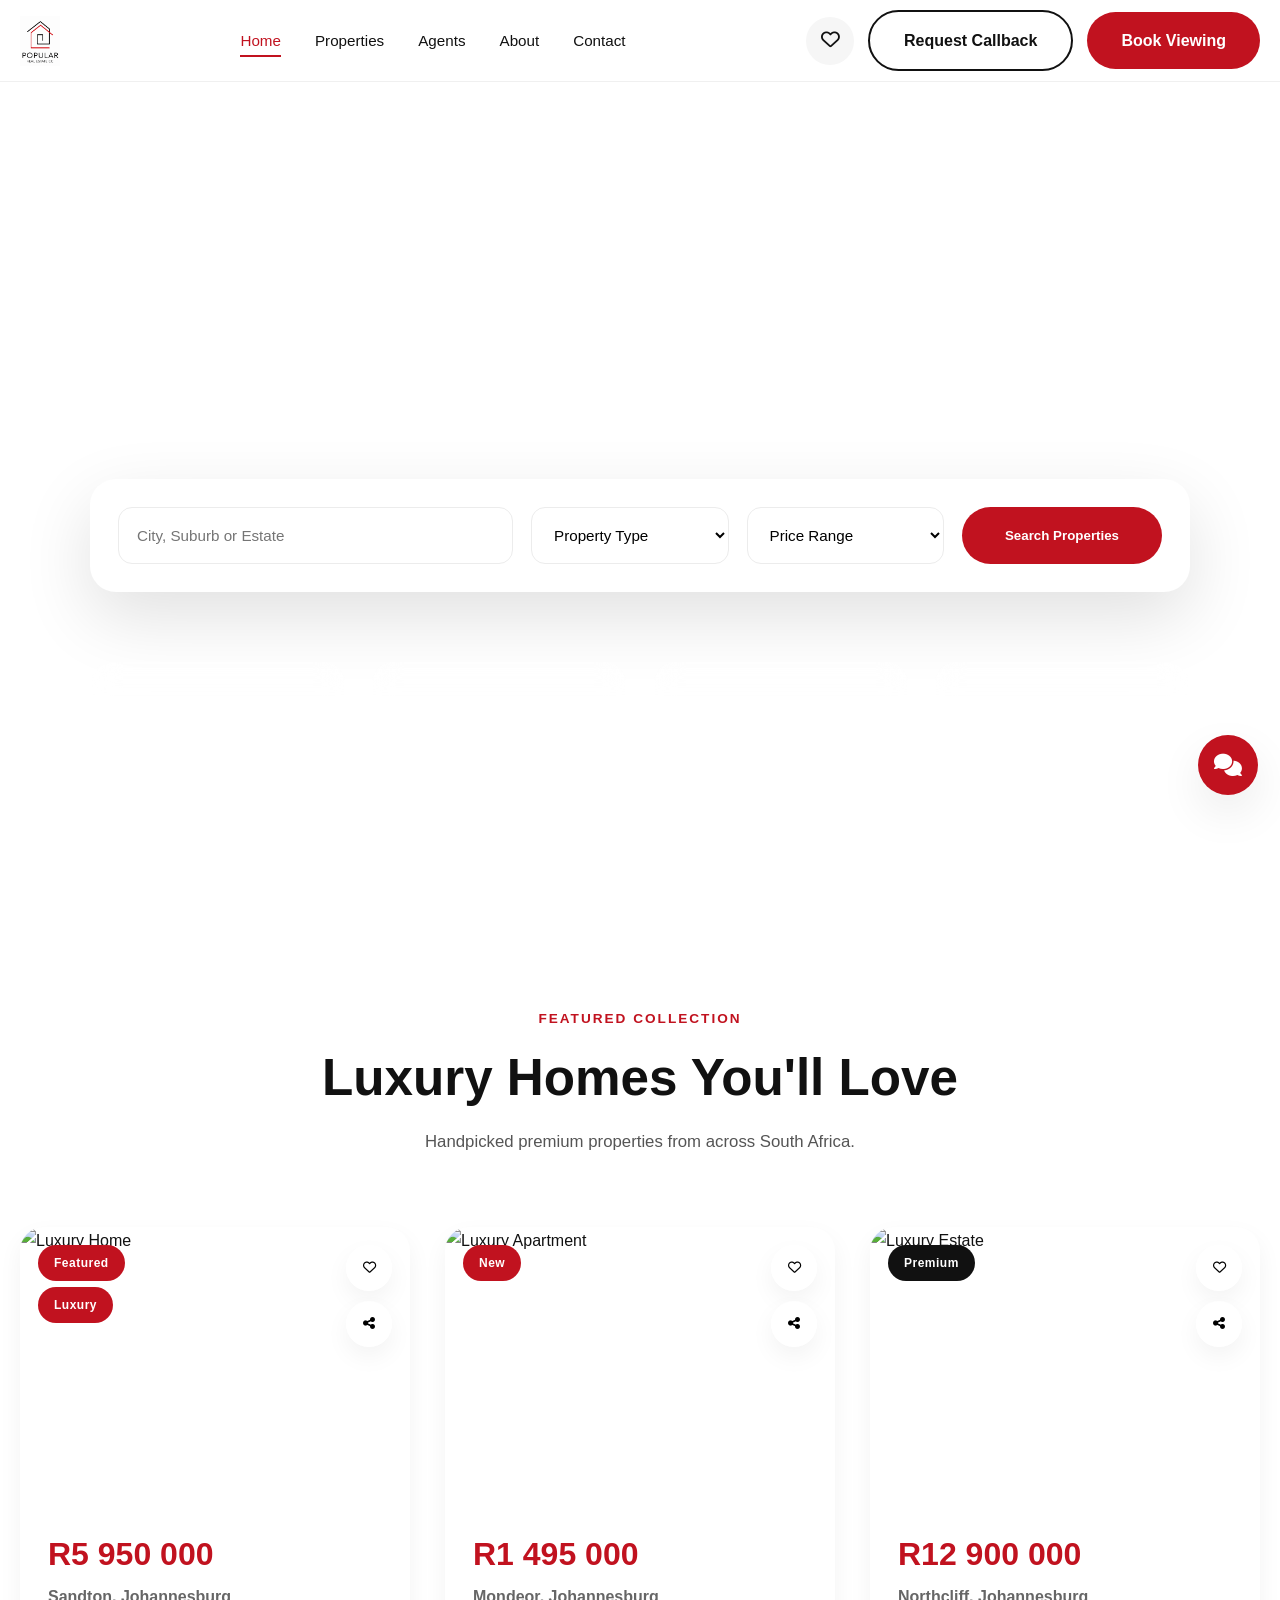
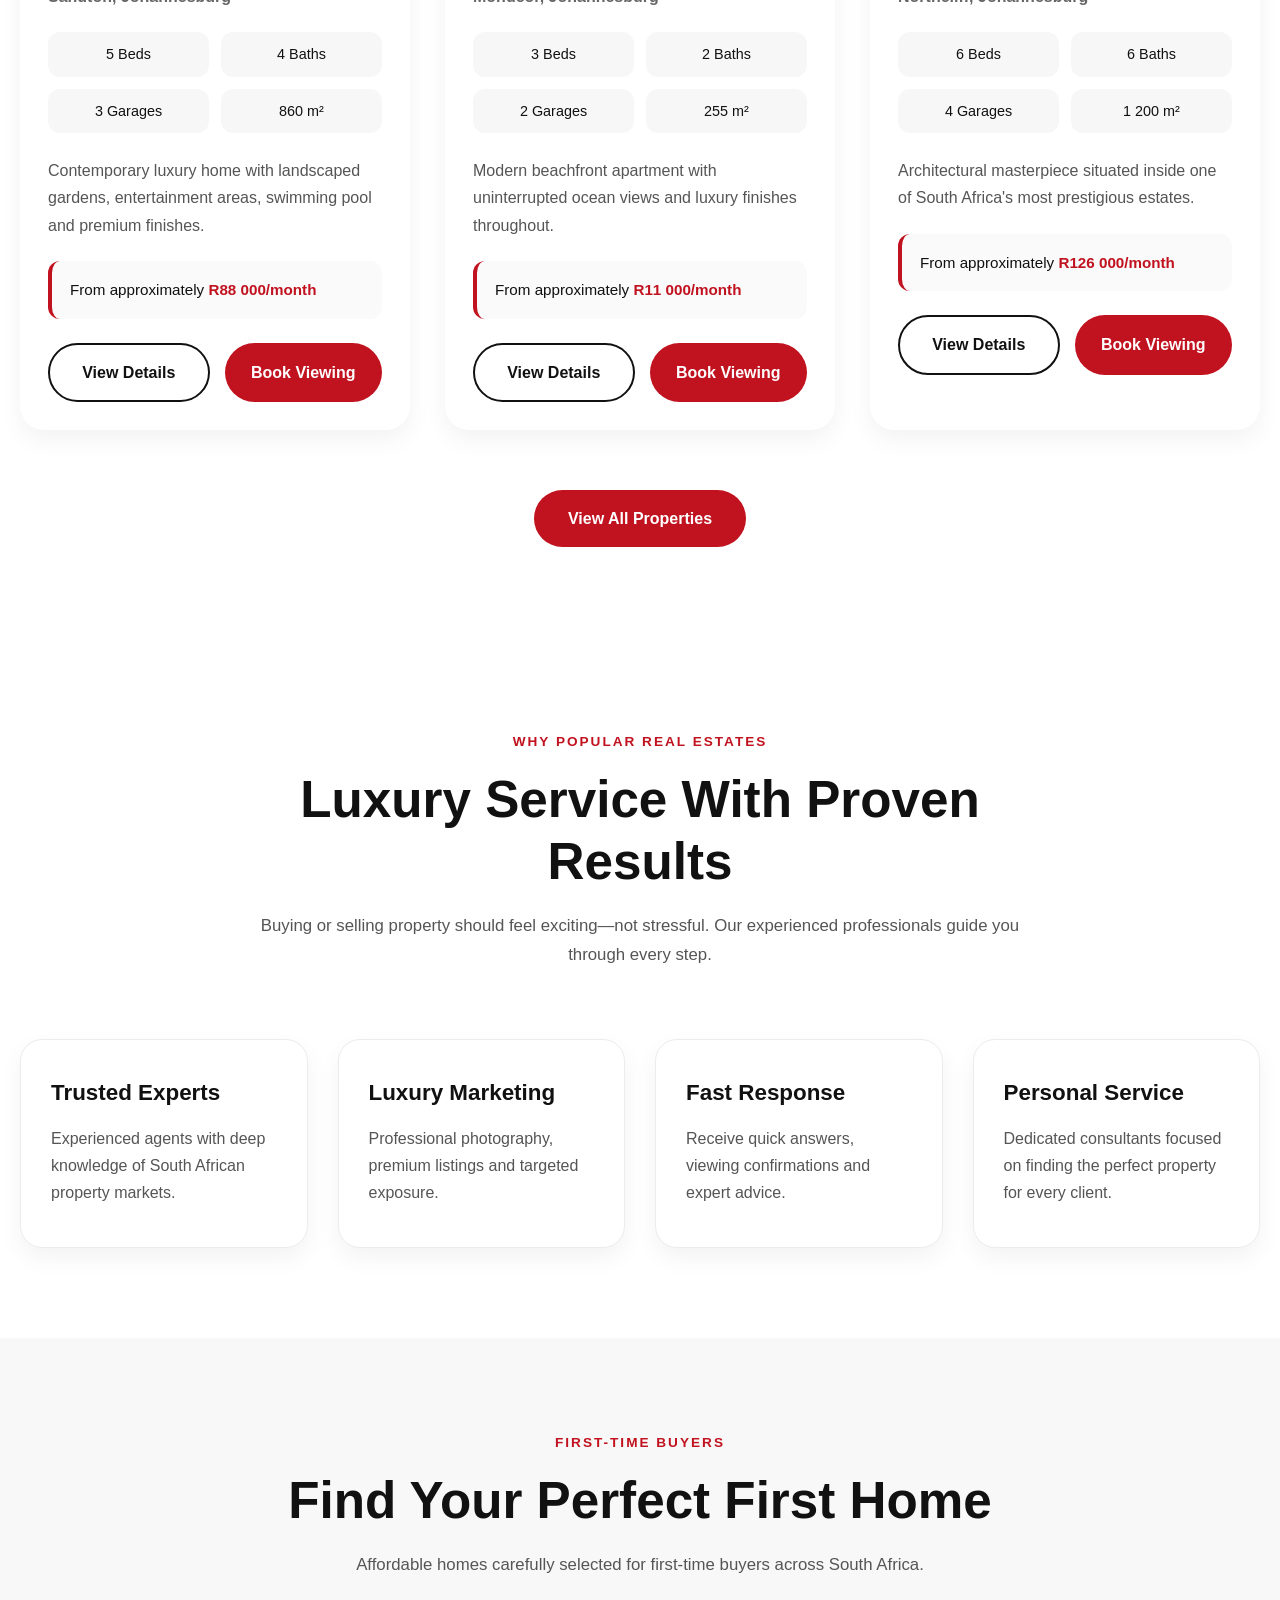
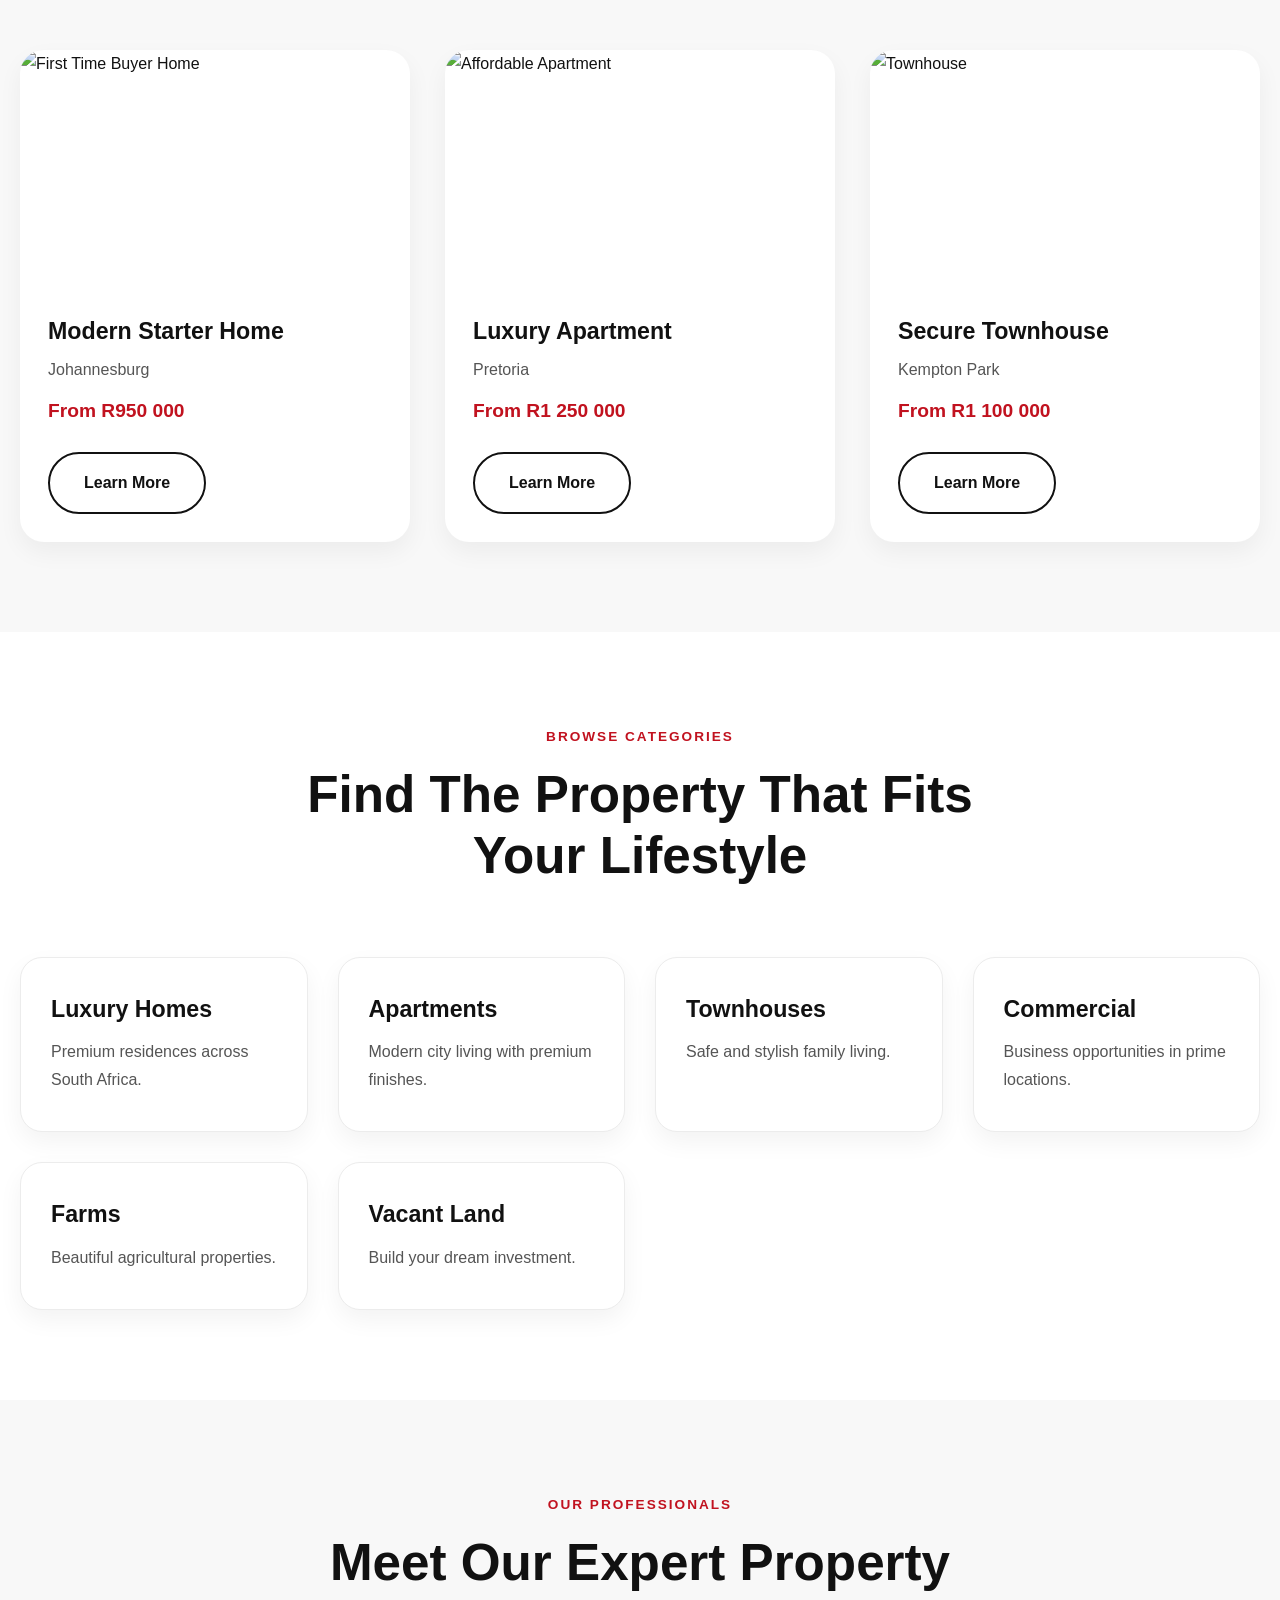
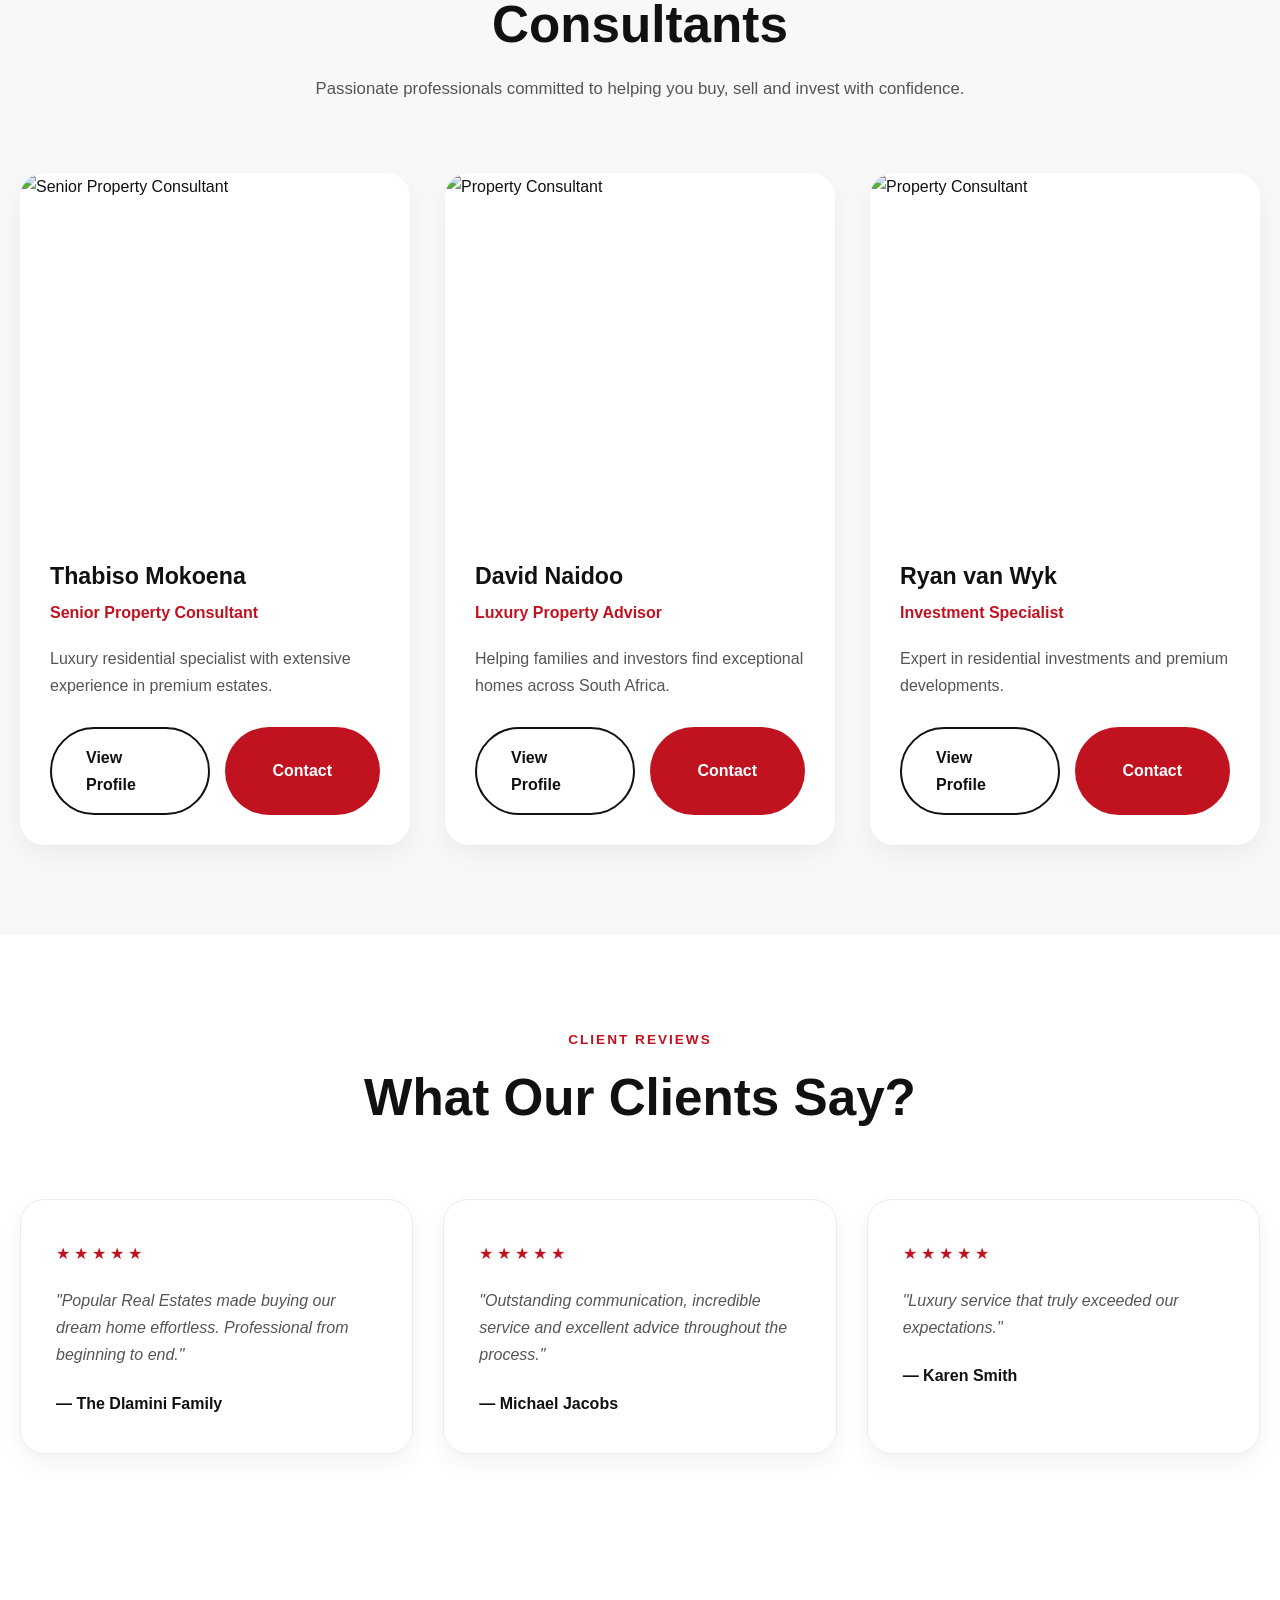
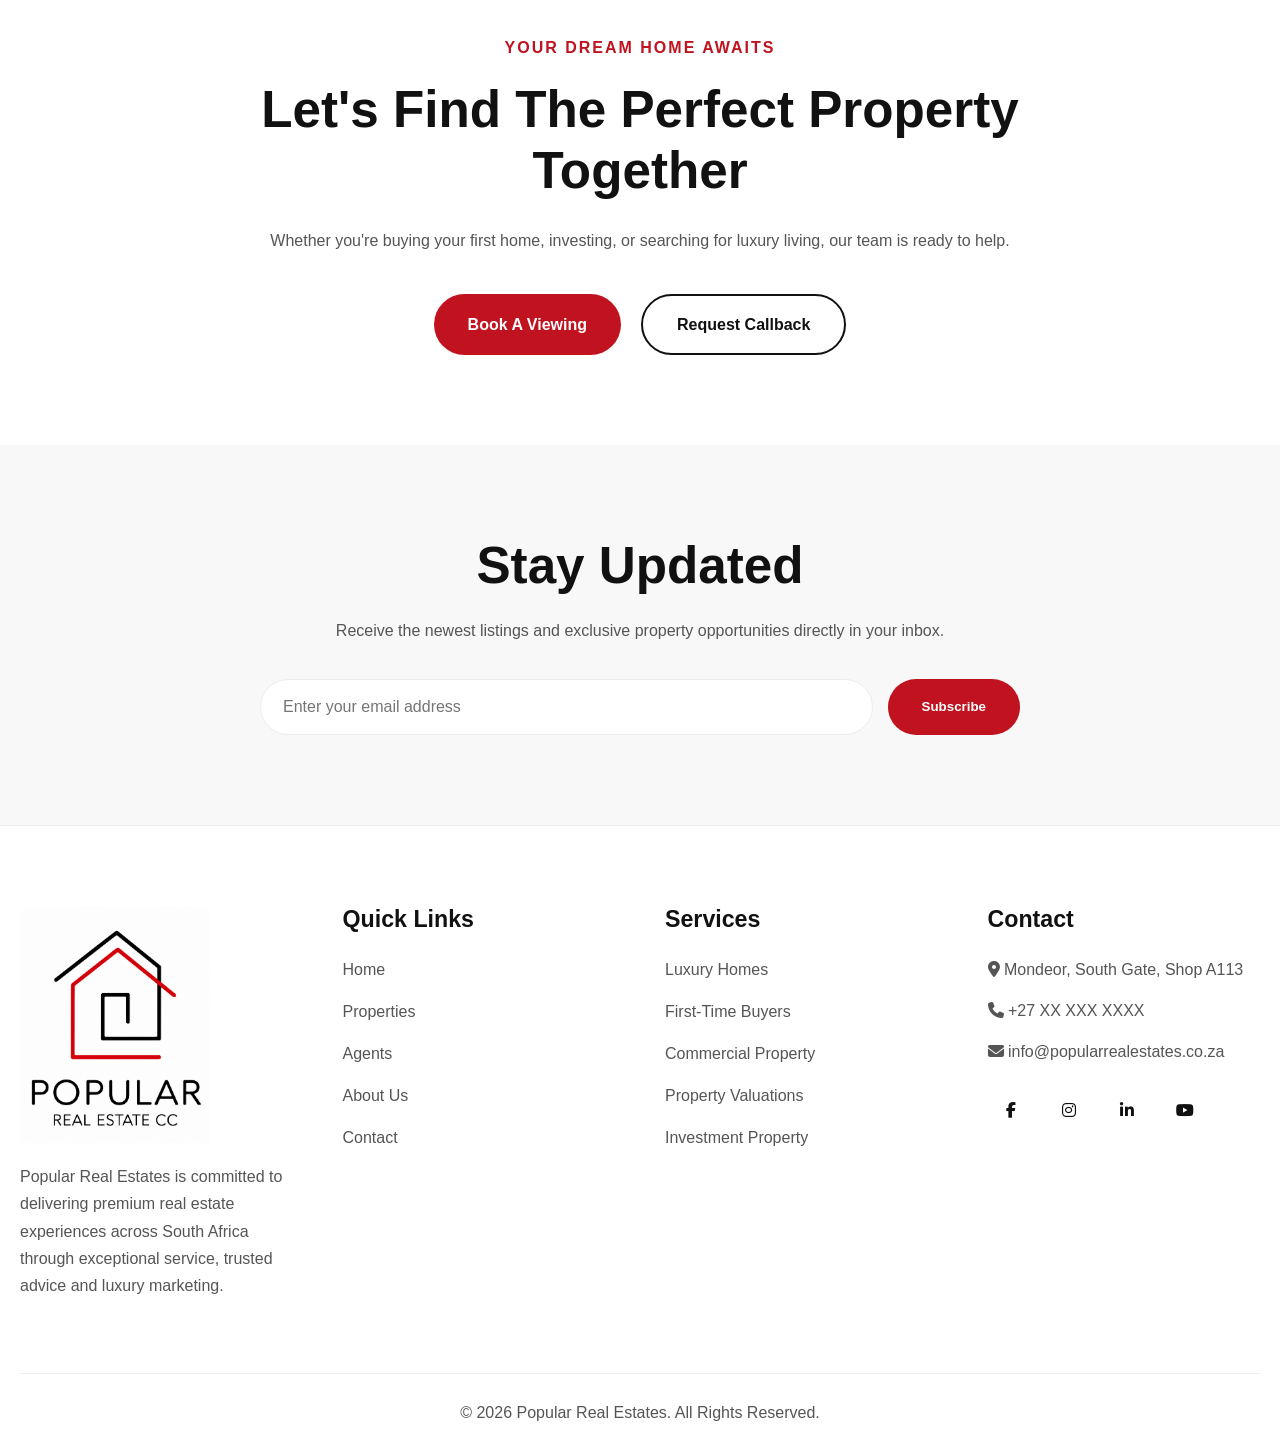
==== commit d0058d2a: "Update contact address in footer section" ====
--- a/index.html
+++ b/index.html
@@ -1180,7 +1180,7 @@
   
             <h3>Contact</h3>  
 
-  <p><i class="fas fa-location-dot"></i> South Africa</p>
+  <p><i class="fas fa-location-dot"></i> Mondeor, South Gate, Shop A113</p>
 
 <p><i class="fas fa-phone"></i> +27 XX XXX XXXX</p>
 
